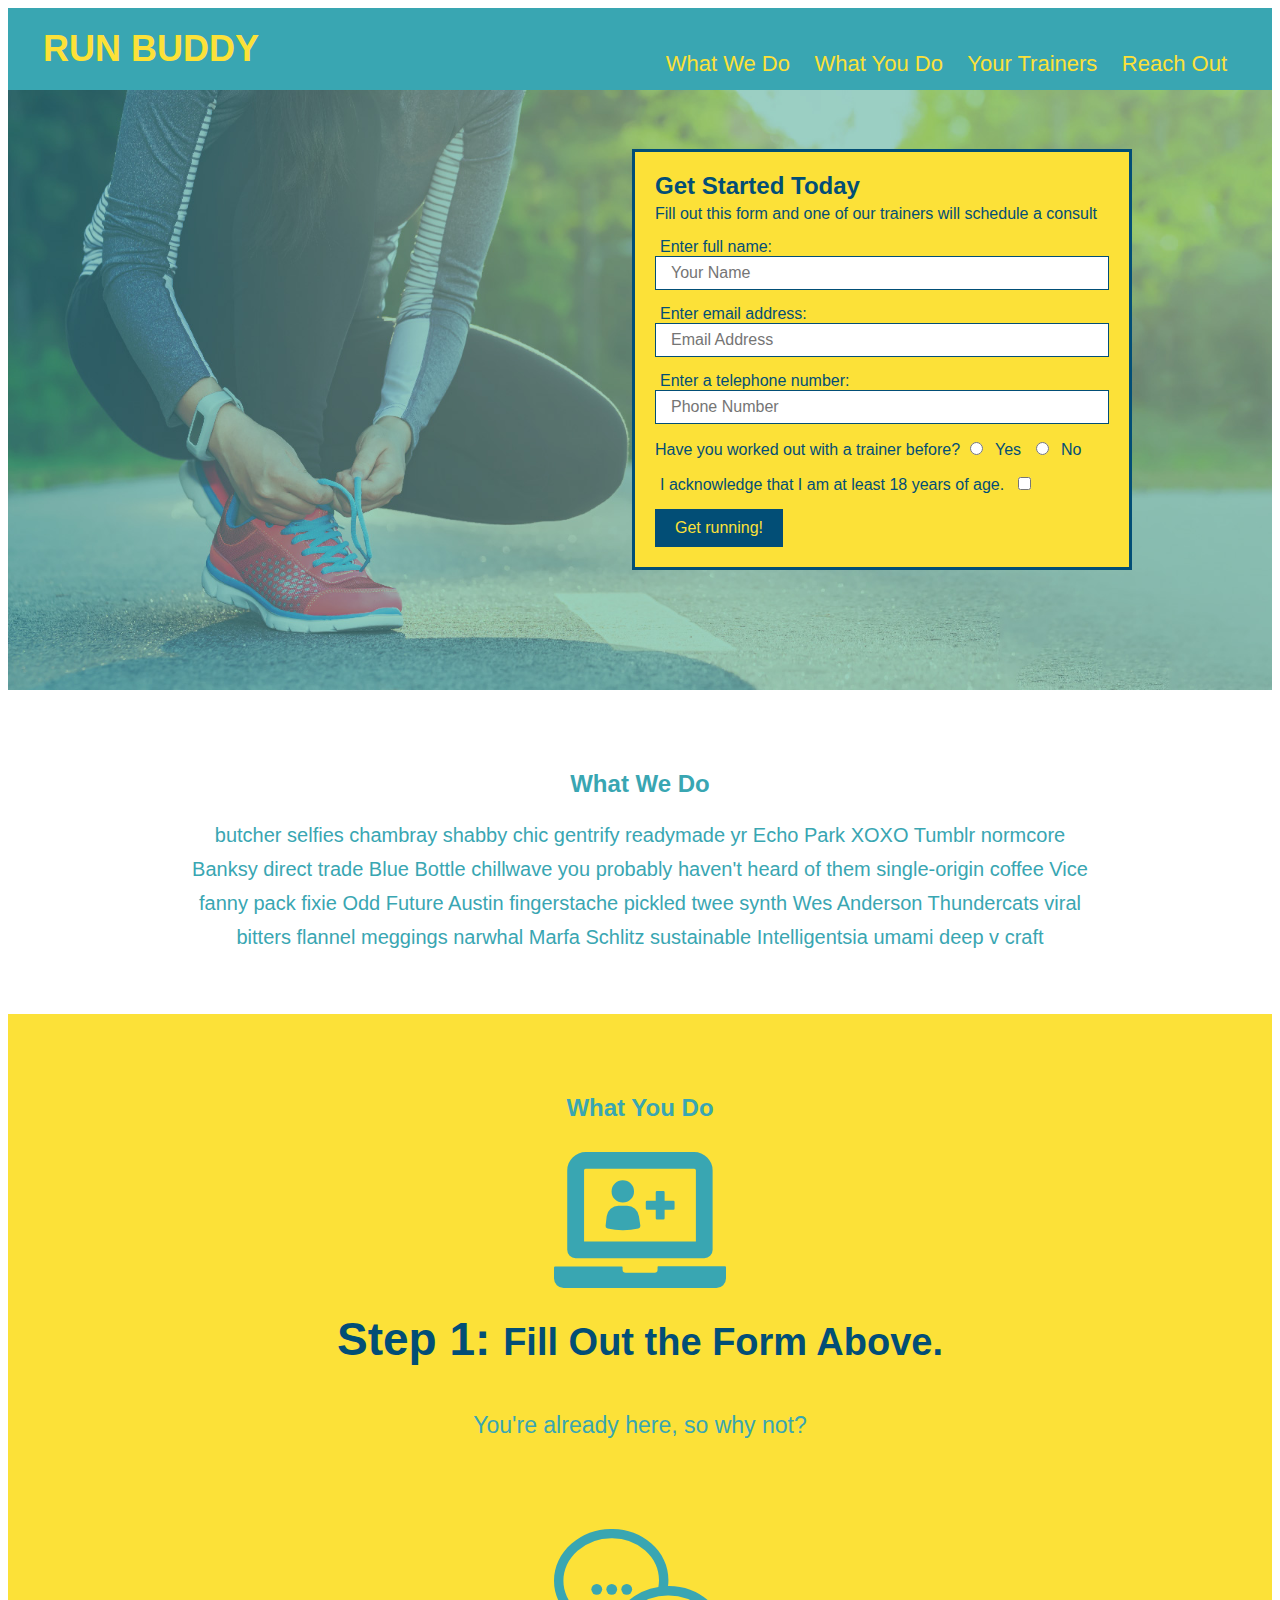
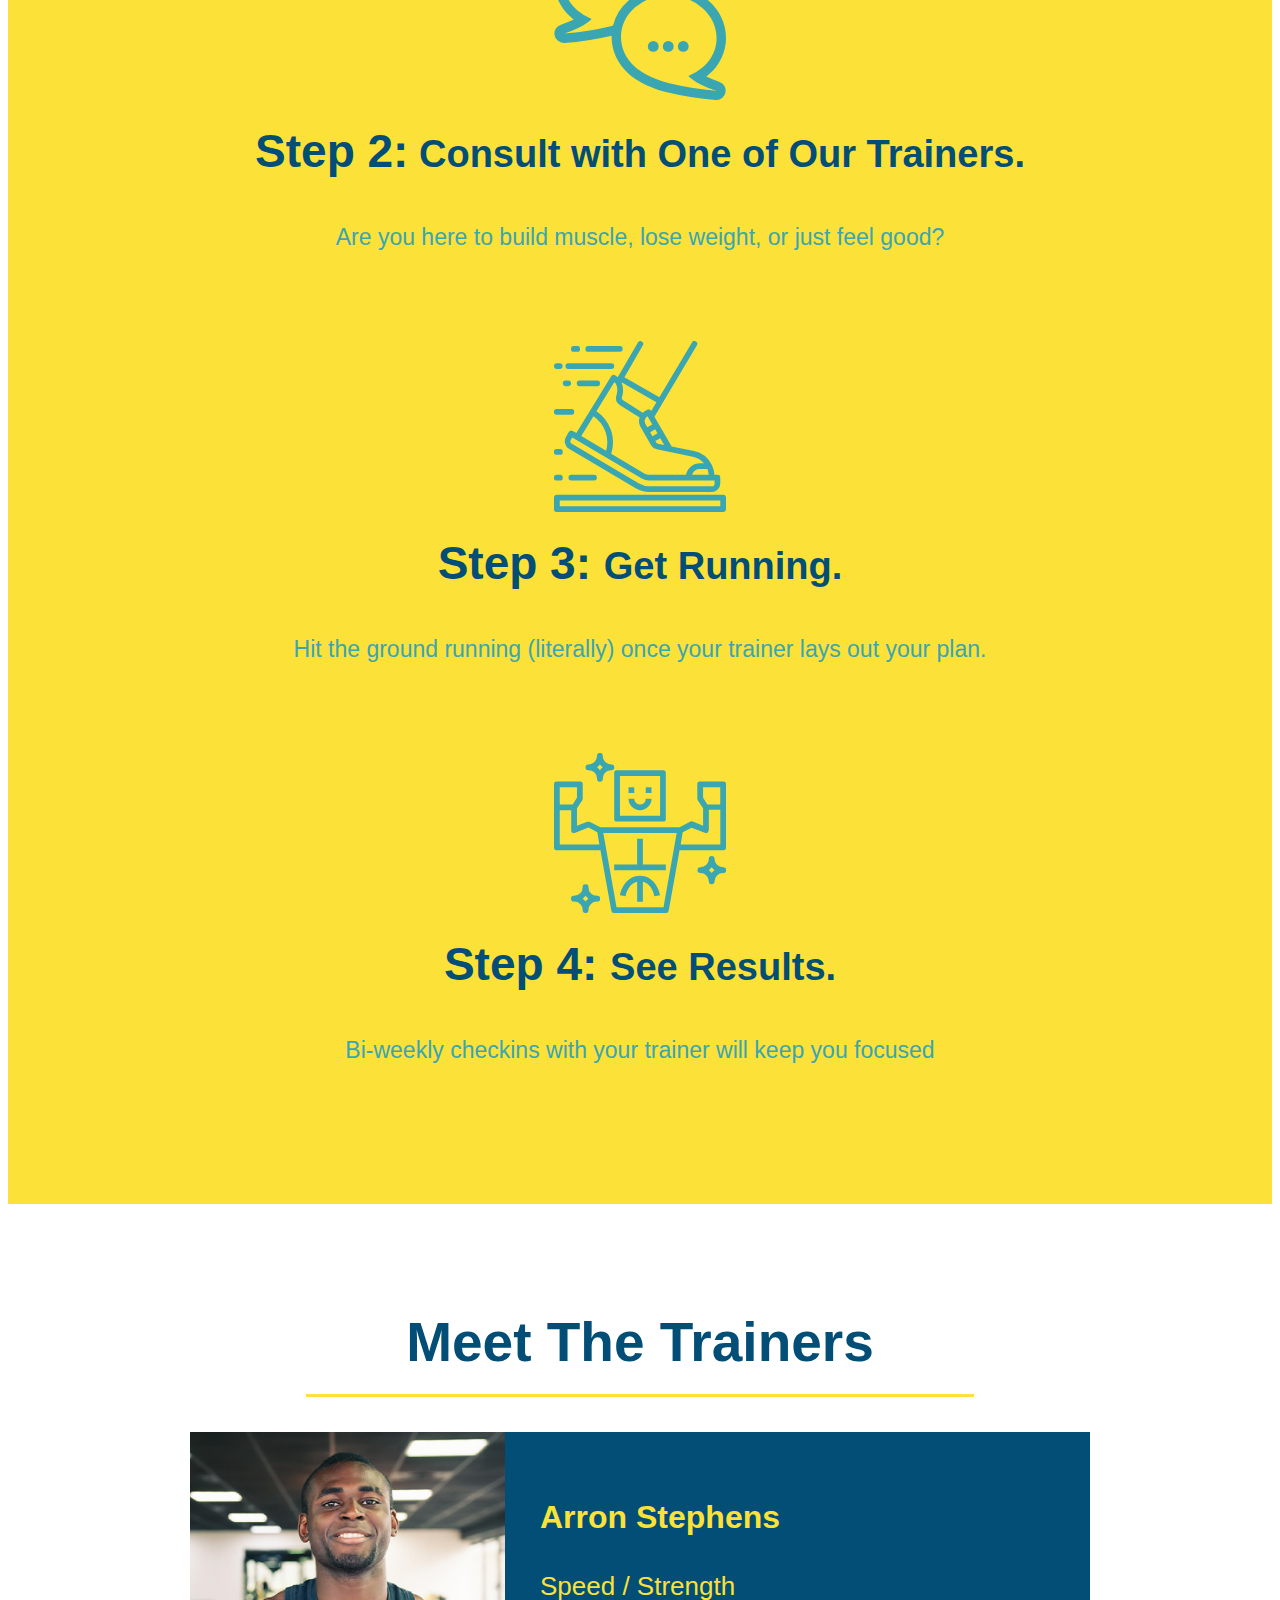
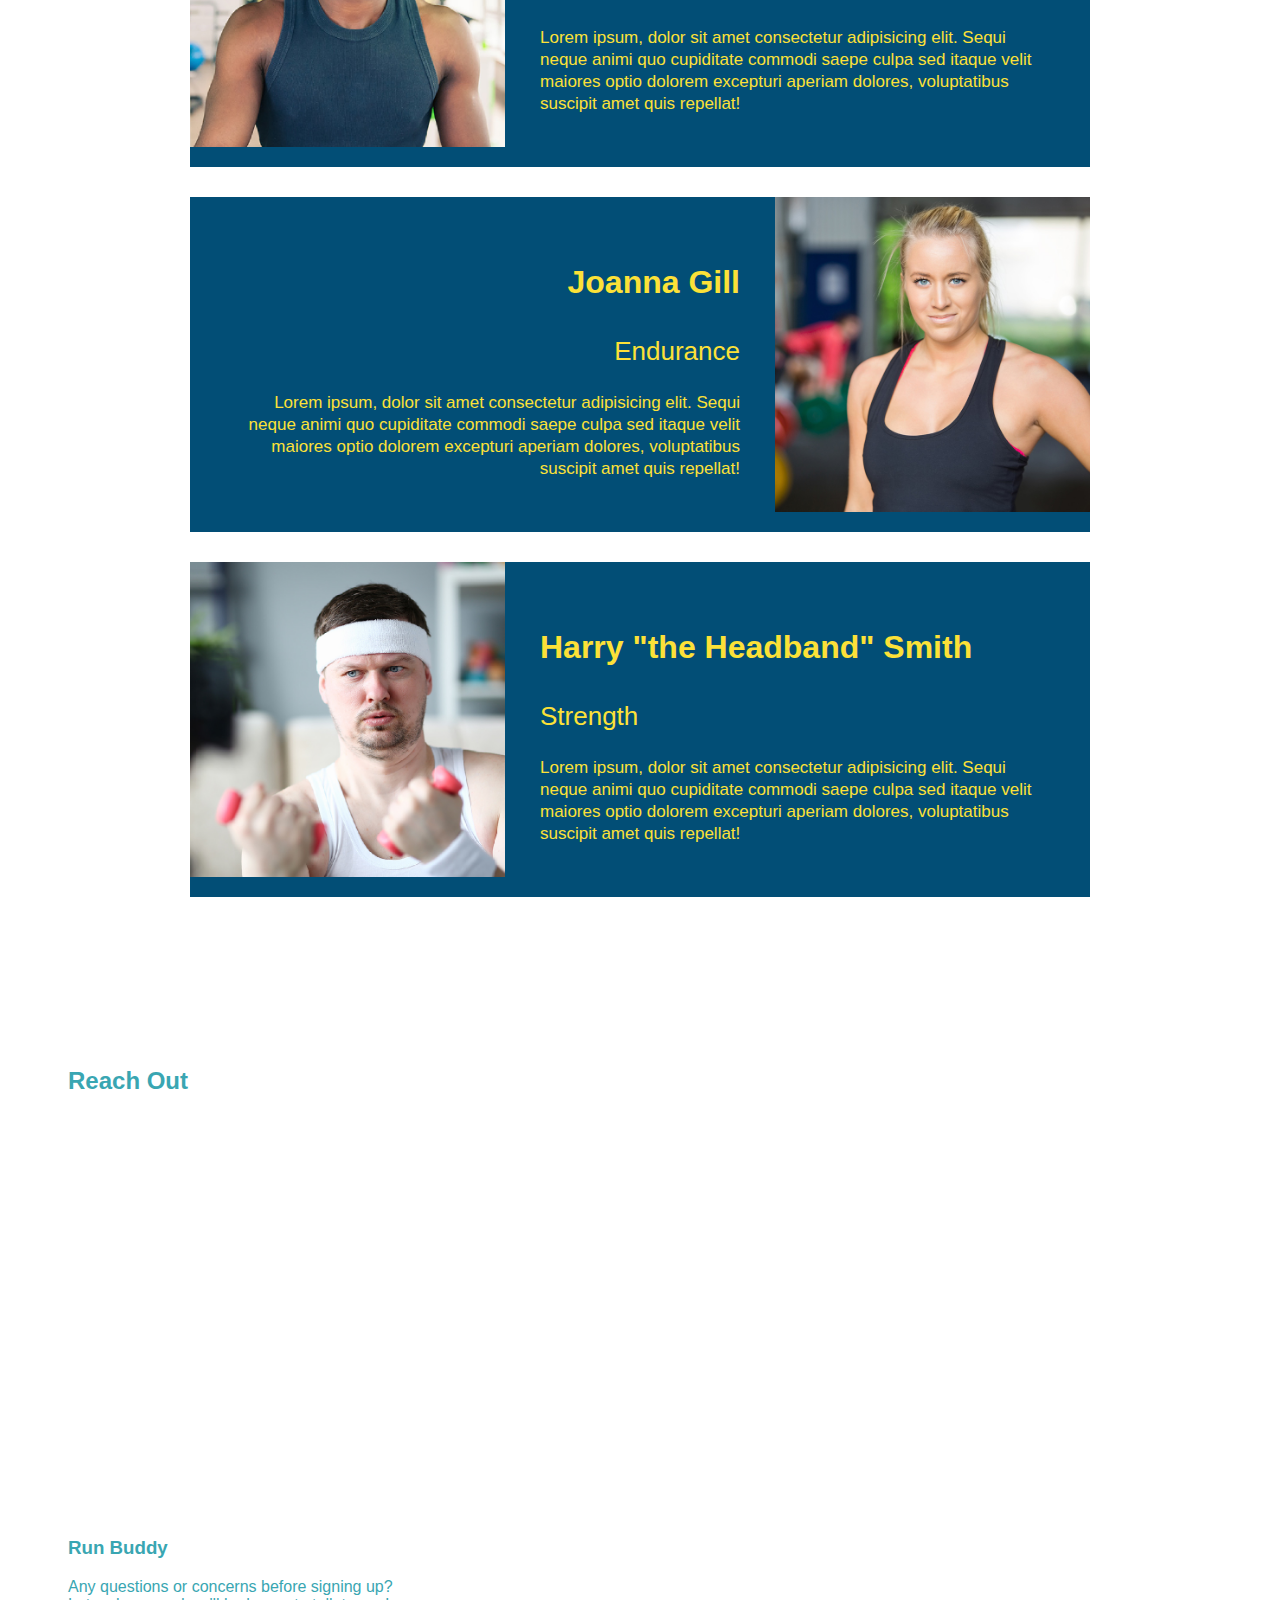
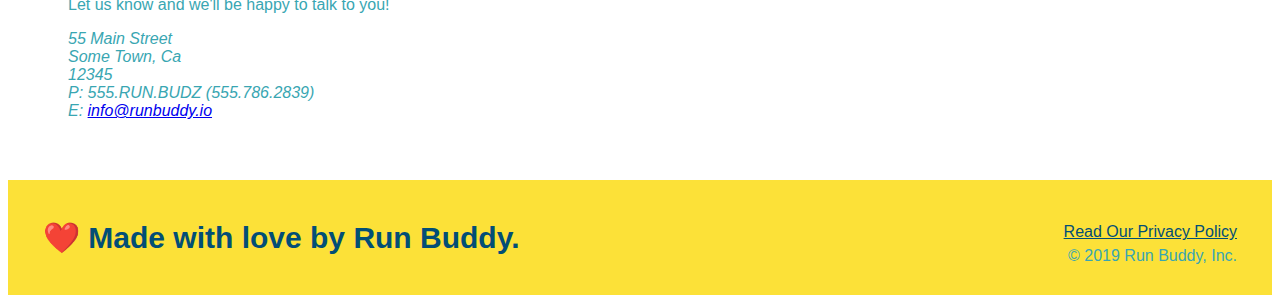
==== index.html @ b8f906c8 "map and contact info" ====
<!DOCTYPE html>
<html lang="en">
    <head>
        <meta charset="UTF-8" />
        <title>Run Buddy</title>
      
        
      <link rel="stylesheet" href="./assets/style.css" />
    </head>
    <body>
<header>
    <h1> 
        <a href="/">RUN BUDDY</a>
    </h1>
    <nav>
        <ul>
          <li>
            <a href="#what-we-do">What We Do</a>
          </li>
          <li>
            <a href="#what-you-do">What You Do</a>
          </li>
          <li>
            <a href="#your-trainers">Your Trainers</a>
          </li>
          <li>
            <a href="#reach-out">Reach Out</a>
          </li>
        </ul>
    </nav>
  </header>

  
        <!-- hero -->
  <section class="hero">
      <div class="hero-form">
          <h3>Get Started Today</h3>
          <p>Fill out this form and one of our trainers will schedule a consult</p>
          <!--Form Ele-->
          <form>
              <label for="name">Enter full name:</label>
              <input type="text" placeholder="Your Name" name= "name" id="name" class="form-input"/>
              <label for="email">Enter email address:</label>
              <input type="email" placeholder="Email Address" name="email" id="email" class="form-input"/>
              <label for="phone">Enter a telephone number:</label>
              <input type="tel" placeholder="Phone Number" name="phone" id="phone" class="form-input"/>
              <p>
                Have you worked out with a trainer before?
                <input type="radio" name="trainer-confirm" id="trainer-yes" />
                <label for="trainer-yes">Yes</label>
                <input type="radio" name="trainer-confirm" id="trainer-no" />
                <label for="trainer-no">No</label>
              </p>
              <p>
                <label for="checkbox" >
                  I acknowledge that I am at least 18 years of age.
                </label>
                <input type="checkbox" name="age-confirm" id="checkbox" />
              </p>
              <button type="submit">
                Get running!
              </button>
          </form>
      </div>
  </section>
  
        <!-- what we do section -->
  <section id="what-we-do" class="intro">
    <h2>What We Do</h2>
    <p>
      butcher selfies chambray shabby chic gentrify readymade yr Echo Park XOXO Tumblr normcore Banksy direct trade Blue Bottle chillwave you probably haven't heard of them single-origin coffee Vice fanny pack fixie Odd Future Austin fingerstache pickled twee synth Wes Anderson Thundercats viral bitters flannel meggings narwhal Marfa Schlitz sustainable Intelligentsia umami deep v craft
    </p>
  </section>
  
        <!-- what you do section -->
  <section id="what-you-do" class="steps">
    <h2>What You Do</h2>
    <div>
      <!-- img element -->
      <img src="./assets/images/step-1.svg" alt="form" />

      <h3>Step 1: <span>Fill Out the Form Above.</span></h3>
      <p>You're already here, so why not?</p>
    </div>
  
    <div>
      <img src="./assets/images/step-2.svg" alt="consult"/>
      <h3>Step 2:<span> Consult with One of Our Trainers.</span></h3>
      <p>Are you here to build muscle, lose weight, or just feel good?</p>
    </div>
  
    <div>
      <img src="./assets/images/step-3.svg" alt="running"/>
      <h3>Step 3: <span>Get Running.</span></h3>
      <p>Hit the ground running (literally) once your trainer lays out your plan.</p>
    </div>
  
    <div>
      <img src="./assets/images/step-4.svg" alt="Muscles"/>
      <h3>Step 4: <span>See Results.</span></h3>
      <p>Bi-weekly checkins with your trainer will keep you focused</p>
    </div>
  </section>
  
        <!-- meet the trainers section -->
  <section id="your-trainers" class="trainers">
    <h2 class="section-title primary-border">
      Meet The Trainers
    </h2>
    <!--trainer 1-->
    <article class="trainer">
      <img src="./assets/images/trainer-1.jpg" alt="Arron Stephens in his workout clothes, ready to pump iron" />
      <div class="trainer-bio text-left">
        <h3>Arron Stephens</h3>
        <h4>Speed / Strength</h4>
        <p>
          Lorem ipsum, dolor sit amet consectetur adipisicing elit. Sequi neque animi quo cupiditate commodi saepe culpa sed
          itaque velit maiores optio dolorem excepturi aperiam dolores, voluptatibus suscipit amet quis repellat!
        </p>
      </div>
    </article>
    <!--trainer 2-->
    <article class="trainer">
      <div class="trainer-bio text-right">
        <h3>Joanna Gill</h3>
        <h4>Endurance</h4>
        <p>
          Lorem ipsum, dolor sit amet consectetur adipisicing elit. Sequi neque animi quo cupiditate commodi saepe culpa sed
          itaque velit maiores optio dolorem excepturi aperiam dolores, voluptatibus suscipit amet quis repellat!
        </p>
      </div>
      <img src="./assets/images/trainer-2.jpg" alt="Joanna Gill cooling off after a workout" />
    </article>
    <!--trainer 3-->

    <article class="trainer">
      <img src="./assets/images/trainer-3.jpg" alt="Harry Smith wearing a headband and lifting comically small pink weights" />
      <div class="trainer-bio text-left">
        <h3>Harry "the Headband" Smith</h3>
        <h4>Strength</h4>
        <p>
          Lorem ipsum, dolor sit amet consectetur adipisicing elit. Sequi neque animi quo cupiditate commodi saepe culpa sed
          itaque velit maiores optio dolorem excepturi aperiam dolores, voluptatibus suscipit amet quis repellat!
        </p>
      </div>
    </article>
  </section>
  
        <!-- reach out section -->
  <section>
    <h2 >Reach Out</h2>
    <div class="contact-info">
      <iframe src="https://www.google.com/maps/embed?pb=!1m18!1m12!1m3!1d2767.0466568871047!2d-122.9494895841655!3d46.09004739948466!2m3!1f0!2f0!3f0!3m2!1i1024!2i768!4f13.1!3m3!1m2!1s0x54946bdba9df03b9%3A0x6bb9f48d27ad68d5!2s30111%20Maple%20Dr%2C%20Rainier%2C%20OR%2097048!5e0!3m2!1sen!2sus!4v1643127453511!5m2!1sen!2sus" width="400" height="400" style="border:0;" allowfullscreen="0" loading="lazy"></iframe>

    </div>
  
  <div>
    <h3>Run Buddy</h3>
    <p>
      Any questions or concerns before signing up?
      <br />
      Let us know and we'll be happy to talk to you!
    </p>
    <address>
      55 Main Street <br/>
      Some Town, Ca <br/>
      12345<br />
      P: 555.RUN.BUDZ (555.786.2839)<br/>
      E: <a href="mailto:info@runbuddy.io">info@runbuddy.io</a>
    </address>
  </div>
  </section>
  
        <!-- footer -->
  <footer>
    <h2>❤️ Made with love by Run Buddy.</h2>
    <div>
        <a href="#">Read Our Privacy Policy</a><br />
        &copy; 2019 Run Buddy, Inc.
      </div>
  </footer>
    </body>
</html>
---- assets/style.css ----
* {
    margin: o;
    padding: 0;
    box-sizing: border-box;
}
body {
    font-family: Helvetica, Arial, sans-serif;
    /* color def*/
    color: #39a6b2
  }
  /*headder style*/
  header {
      padding: 20px 35px;
      background-color: #39a6b2;
  }
  header h1 {
      font-weight: bold;
      font-size: 36px;
      color: #fce138;
      margin: 0;
      display: inline;
  }
  header a {
      text-decoration: none;
      color: #fce138;
  }
  header nav{
      float: right;
      margin: 7px 0;
  }
  header nav ul li {
      display: inline;
  }
  header nav ul li a {
      margin: 0 10px;
      font-weight: lighter;
      font-size: 22px;
  }
  /*footer style*/
  footer {
      background: #fce138;
      width: 100%;
      padding: 40px 35px;
  }
  footer h2 {
      display: inline;
      color: #024e76;
      font-size: 30px;
      margin: 0;
  }
  footer div {
   float: right;
   line-height: 1.5;
   text-align: right;
  }
  footer a {
      color: #024e76;
  }
    /*section style*/
  section {
      padding: 60px;
      
  }
  .section-title {
    font-size: 55px;
    color: #024e76;
    margin-bottom: 35px;
    padding: 0 100px 20px 100px;
    display: inline-block;
    border-bottom: 3px solid;
  }
  
  .primary-border {
    border-color: #fce138;
  }
  
  .secondary-border {
    border-color: #39a6b2;
  }
    /*style hero*/
  .hero {
      background-image: url("./images/hero-bg.jpg");
      height: 600px;
      background-size: cover;
      background-position: center left;
      position: relative;
  }
  .hero-form {

    background-color: #fce138;
    padding: 20px;
    width: 500px;
    color: #024e76;
    border: solid 3px #024e76;
    position: absolute;
    bottom: 120px;
    right: 140px;
  }  
  .hero-form h3 {
   font-size: 24px;
   margin: 0;
  }
  .hero-form p {
      margin: 5px 0 15px 0;
  }
  .form-input {
      border: 1px solid #024e76;
      display: block;
      padding: 7px 15px;
      font-size: 16px;
      color: #024e76;
      width: 100%;
      margin-bottom: 15px;
  }
  .hero-form label {
      margin: 0 5px;
  }
  .hero-form button {
      color: #fce138;
      background-color: #024e76;
      border: none;
      padding: 10px 20px;
      font-size: 16px;
  }
        /* intro style */
    .intro {
        text-align: center;
    }
    
    .intro p {
        line-height: 1.7;
        color: #39a6b2;
        width: 80%;
        font-size: 20px;
        margin: 0 auto;
    }
        /* style What you do */
    .steps {
        text-align: center;
        background: #fce138;
    }
    .steps div {
        margin-bottom: 80px;
      }
      
      .steps img {
        width: 15%;
        margin: 10px 0;
      }
      
      .steps h3 {
        color: #024e76;
        font-size: 46px;
        margin-top: 10px;
      }
      
      .steps p {
        color: #39a6b2;
        font-size: 23px;
      }
      .steps span {
        font-size: 38px;
      }
      /* style trainer profiles */
      .trainers {
          text-align: center;
          }
          .trainer{
          width: 900px;
          margin: 0 auto 30px auto;
          background: #024e76;
          color: #fce138;
          overflow: auto;
      }
      .trainer img {
          width: 35%;
          float: left;
      }
      .trainer-bio {
          padding: 35px;
          float: left;
          width: 65%;
      }
      .trainer-bio h3 {
          font-size: 32px;
          margin-bottom: 8px;
      }
      .trainer-bio h4 {
          font-family: Arial, Helvetica, sans-serif;
          font-weight: normal;
          font-size: 26px;
          margin-bottom: 25px;
      }
      .trainer-bio p {
          font-size: 17px;
          line-height: 1.3;
      }
      /*text align*/
      .text-left {
          text-align: left;

      }
      .text-right {
          text-align: right;
      }
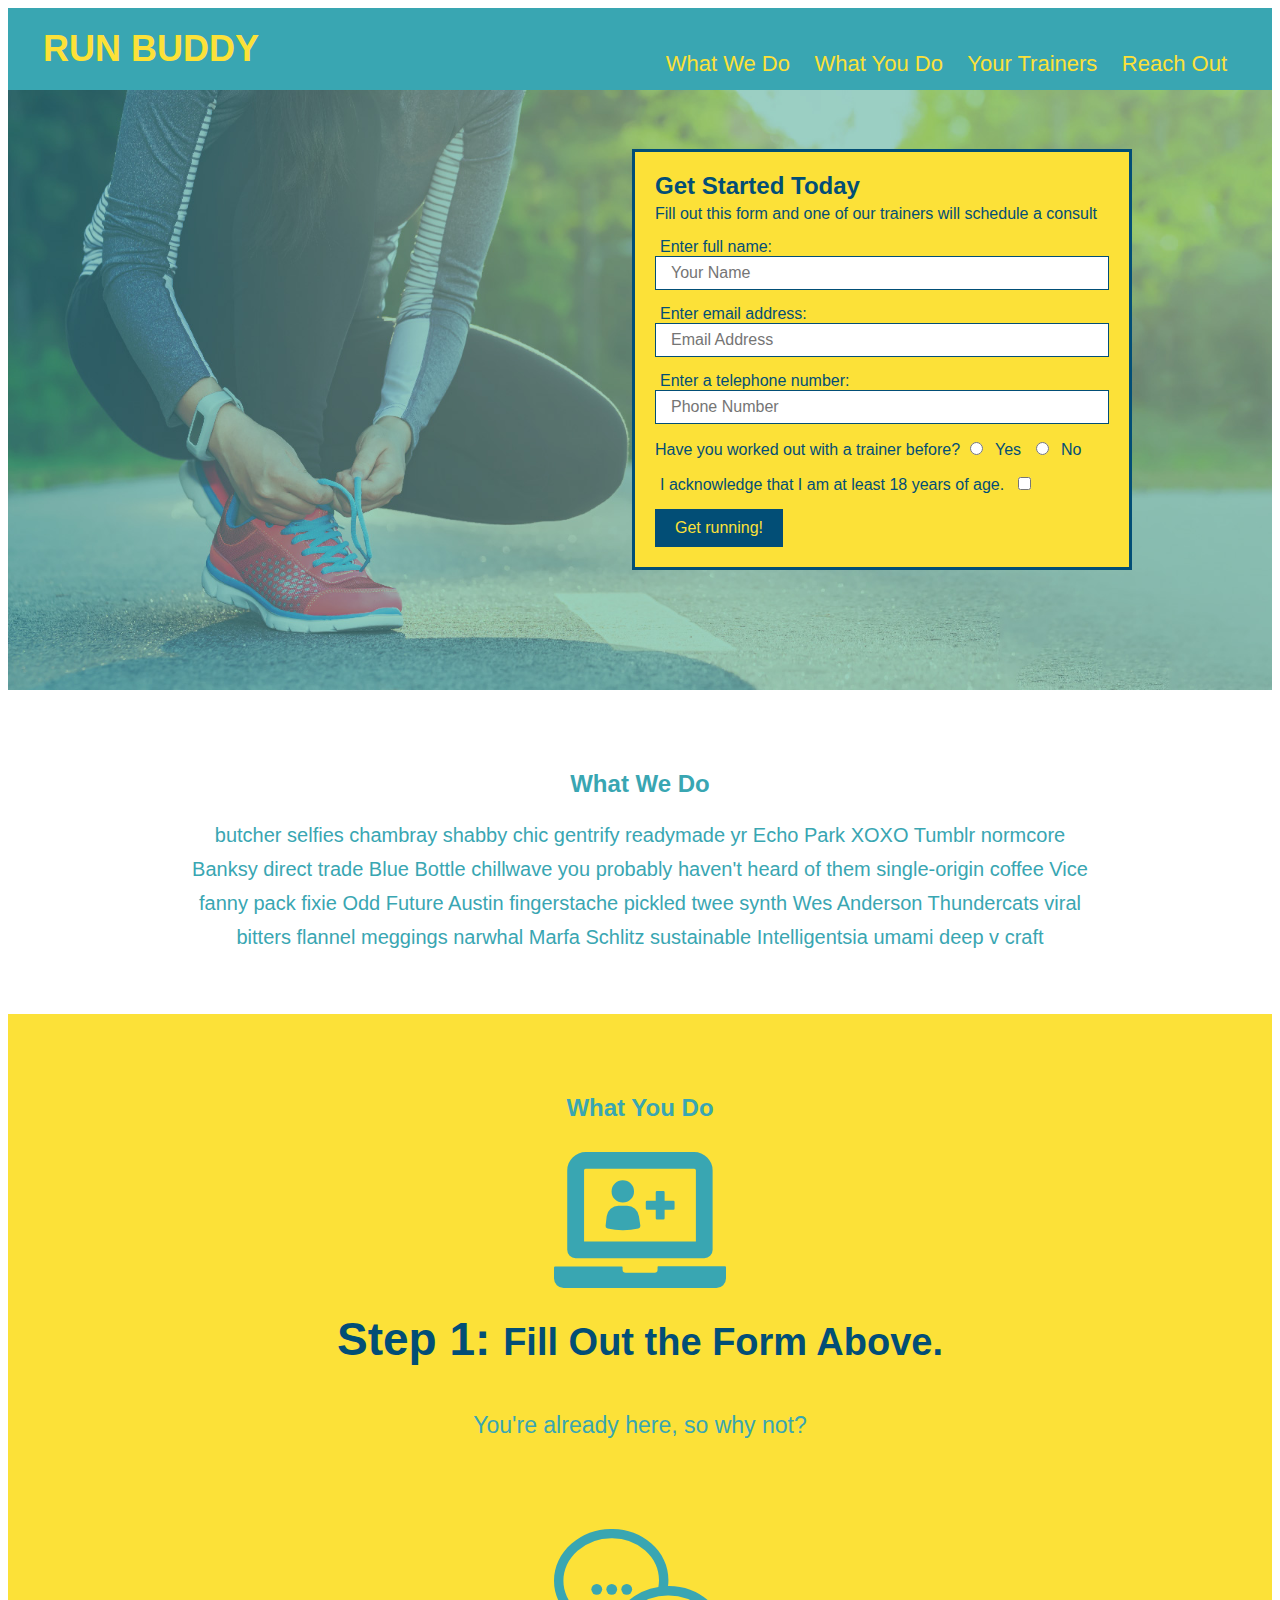
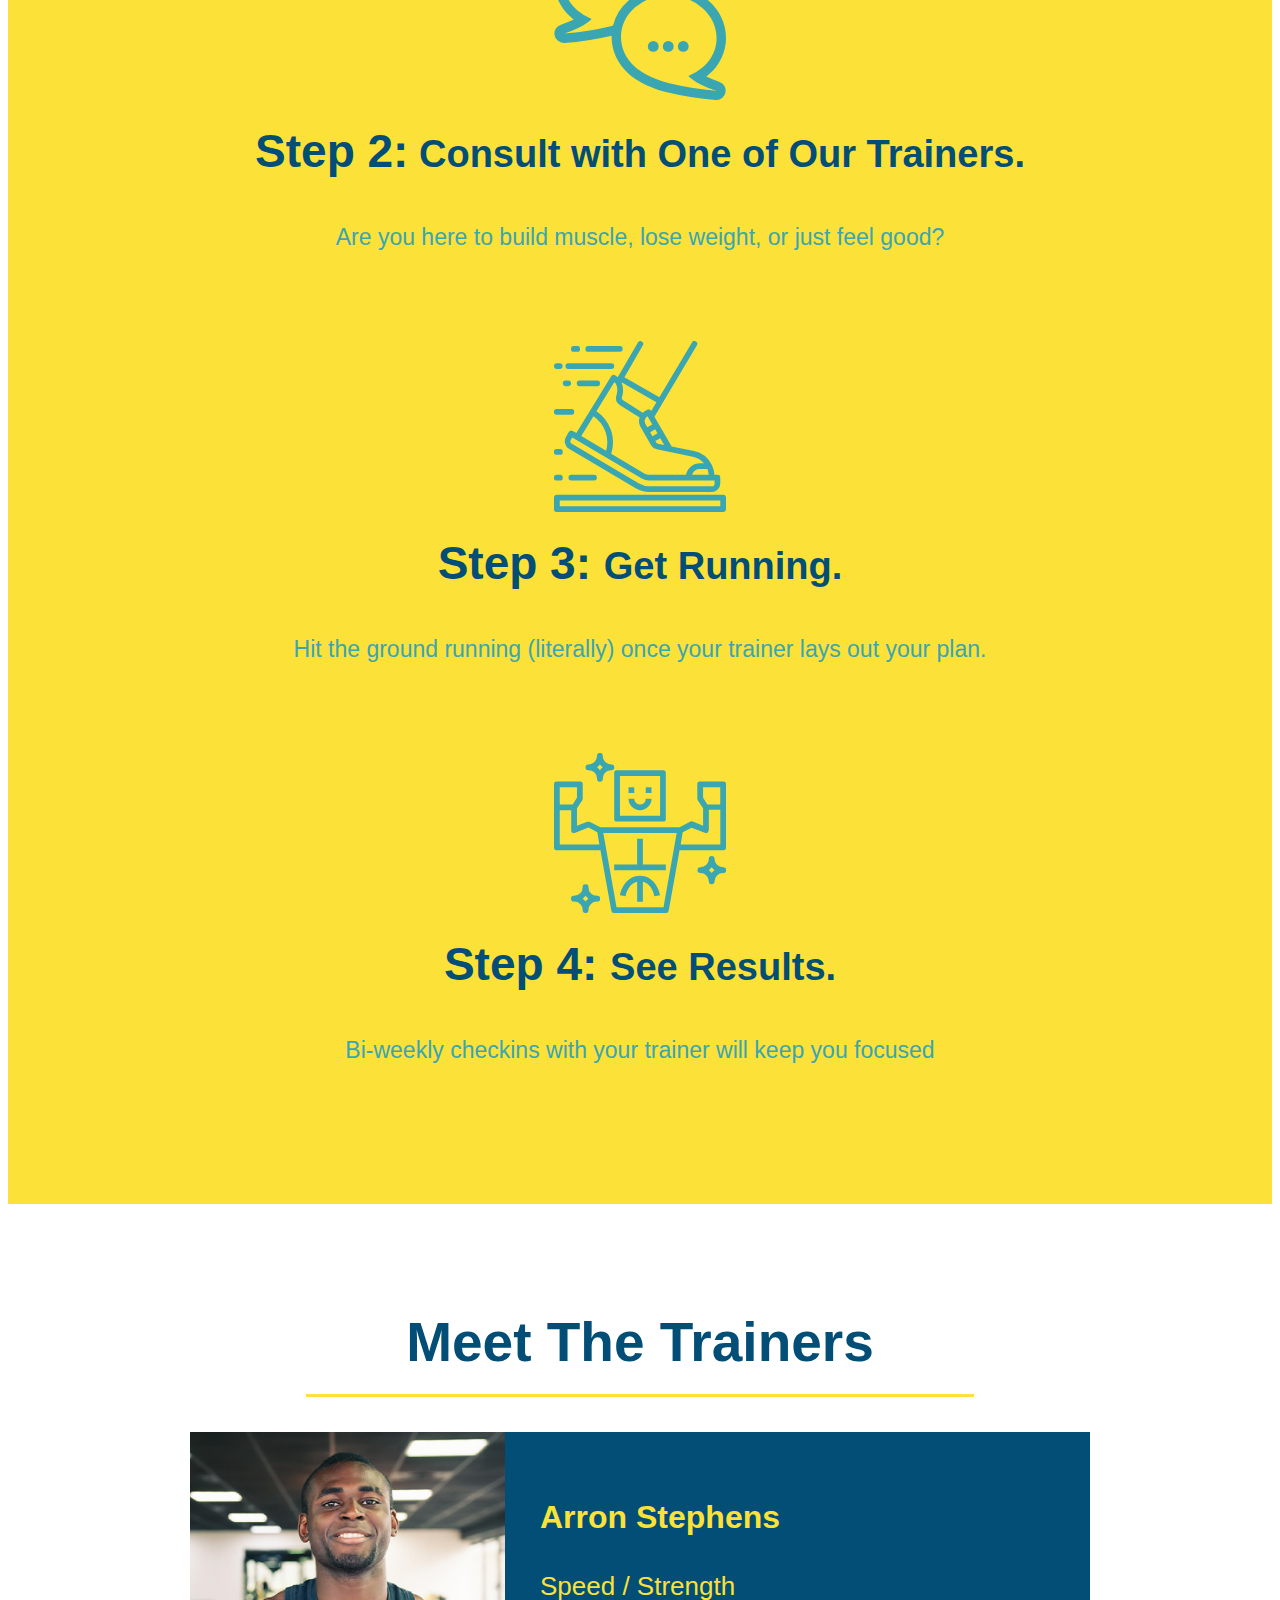
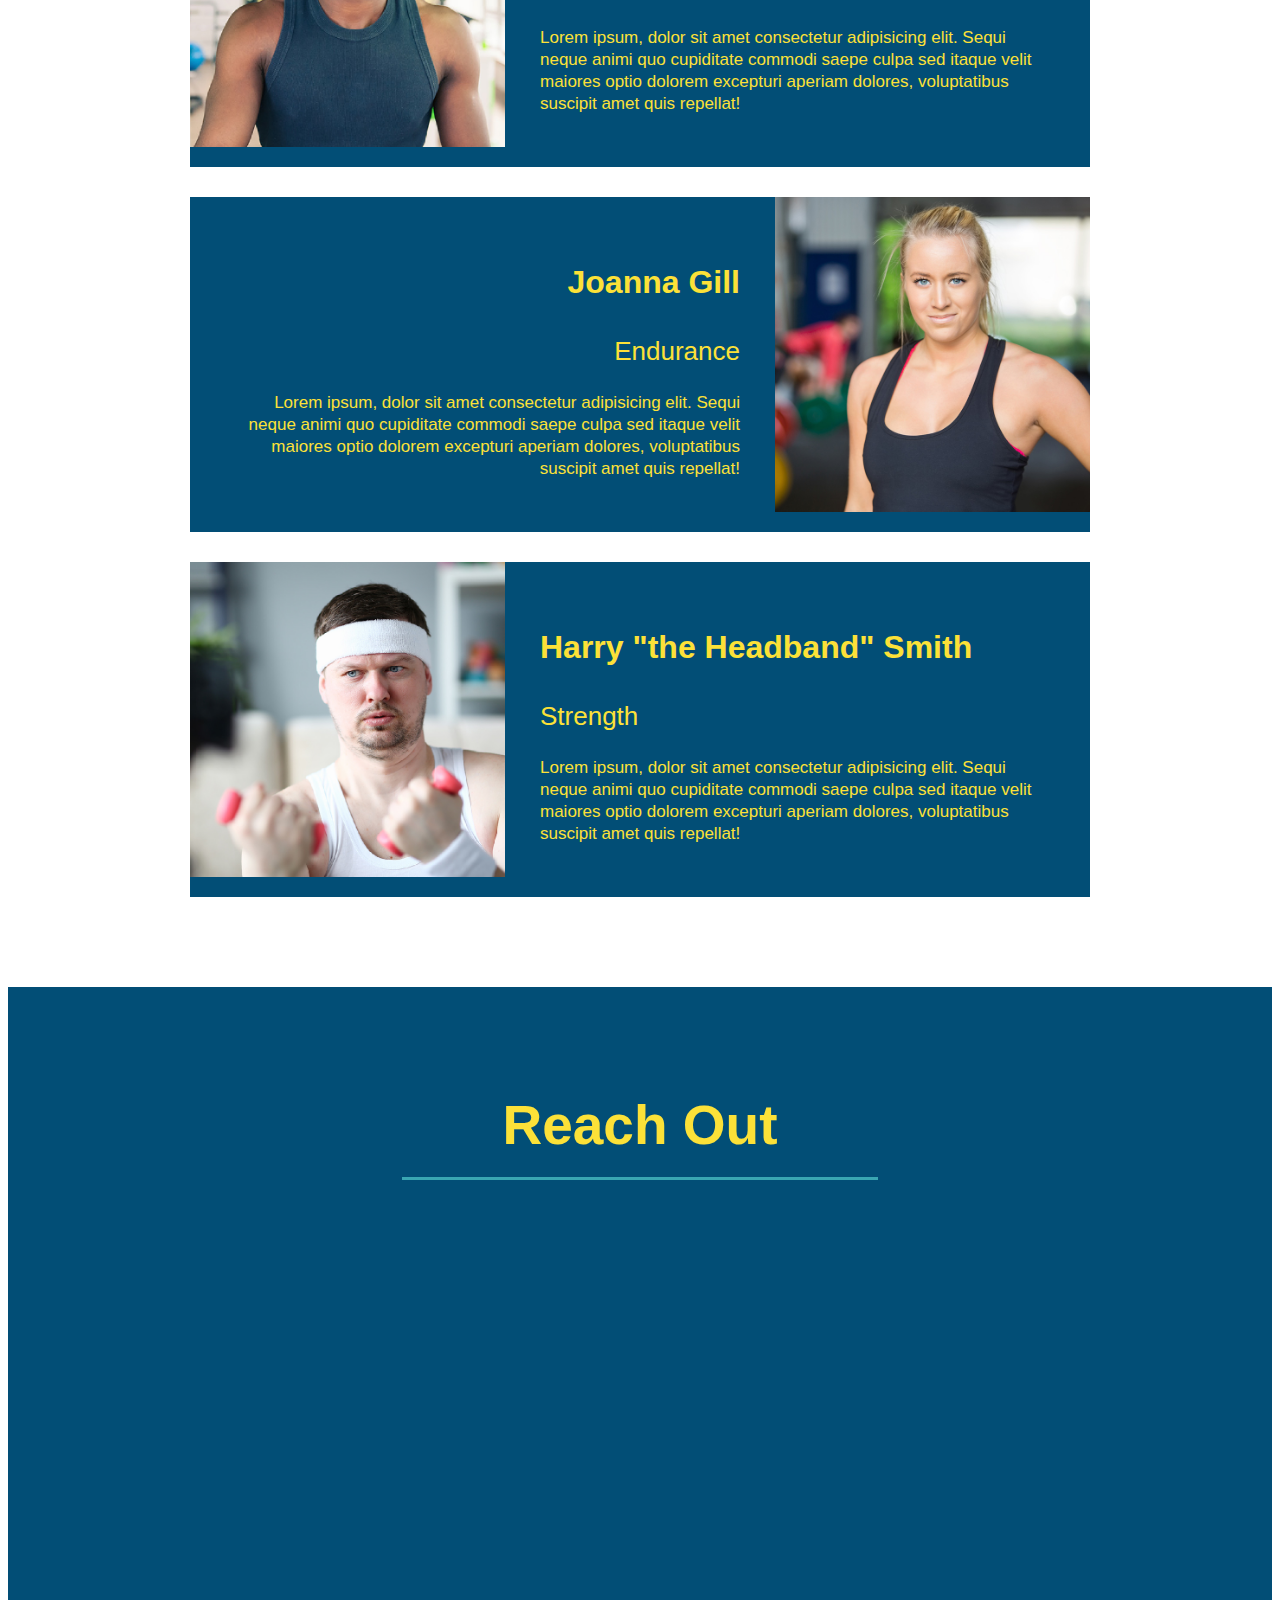
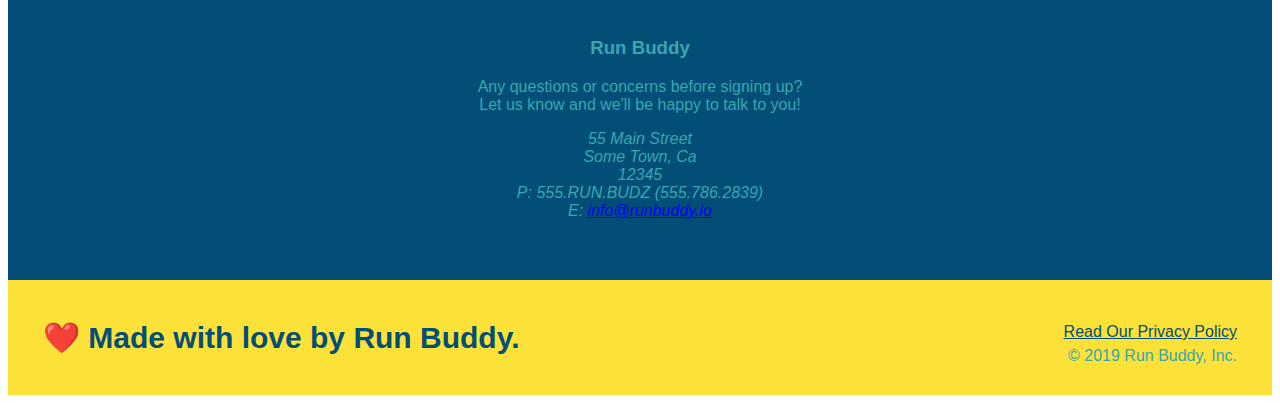
==== commit abad450c: "map and contact info style" ====
--- a/index.html
+++ b/index.html
@@ -147,10 +147,10 @@
   </section>
   
         <!-- reach out section -->
-  <section>
-    <h2 >Reach Out</h2>
+  <section id="reach-out" class="map">
+    <h2 class="section-title secondary-border">Reach Out</h2>
     <div class="contact-info">
-      <iframe src="https://www.google.com/maps/embed?pb=!1m18!1m12!1m3!1d2767.0466568871047!2d-122.9494895841655!3d46.09004739948466!2m3!1f0!2f0!3f0!3m2!1i1024!2i768!4f13.1!3m3!1m2!1s0x54946bdba9df03b9%3A0x6bb9f48d27ad68d5!2s30111%20Maple%20Dr%2C%20Rainier%2C%20OR%2097048!5e0!3m2!1sen!2sus!4v1643127453511!5m2!1sen!2sus" width="400" height="400" style="border:0;" allowfullscreen="0" loading="lazy"></iframe>
+      <iframe src="https://www.google.com/maps/embed?pb=!1m18!1m12!1m3!1d2767.0466568871047!2d-122.9494895841655!3d46.09004739948466!2m3!1f0!2f0!3f0!3m2!1i1024!2i768!4f13.1!3m3!1m2!1s0x54946bdba9df03b9%3A0x6bb9f48d27ad68d5!2s30111%20Maple%20Dr%2C%20Rainier%2C%20OR%2097048!5e0!3m2!1sen!2sus!4v1643127453511!5m2!1sen!2sus" width="" height="" style="border:0;" allowfullscreen="0" loading="lazy"></iframe>
 
     </div>
   
--- a/assets/style.css
+++ b/assets/style.css
@@ -202,4 +202,15 @@
       }
       .text-right {
           text-align: right;
-      }+      }
+      .map {
+          background-color: #024e76;
+          text-align: center;
+      }
+      .map h2 {
+          color: #fce138;
+          }
+          .contact-info iframe {
+              width: 400px;
+              height: 400px;
+          }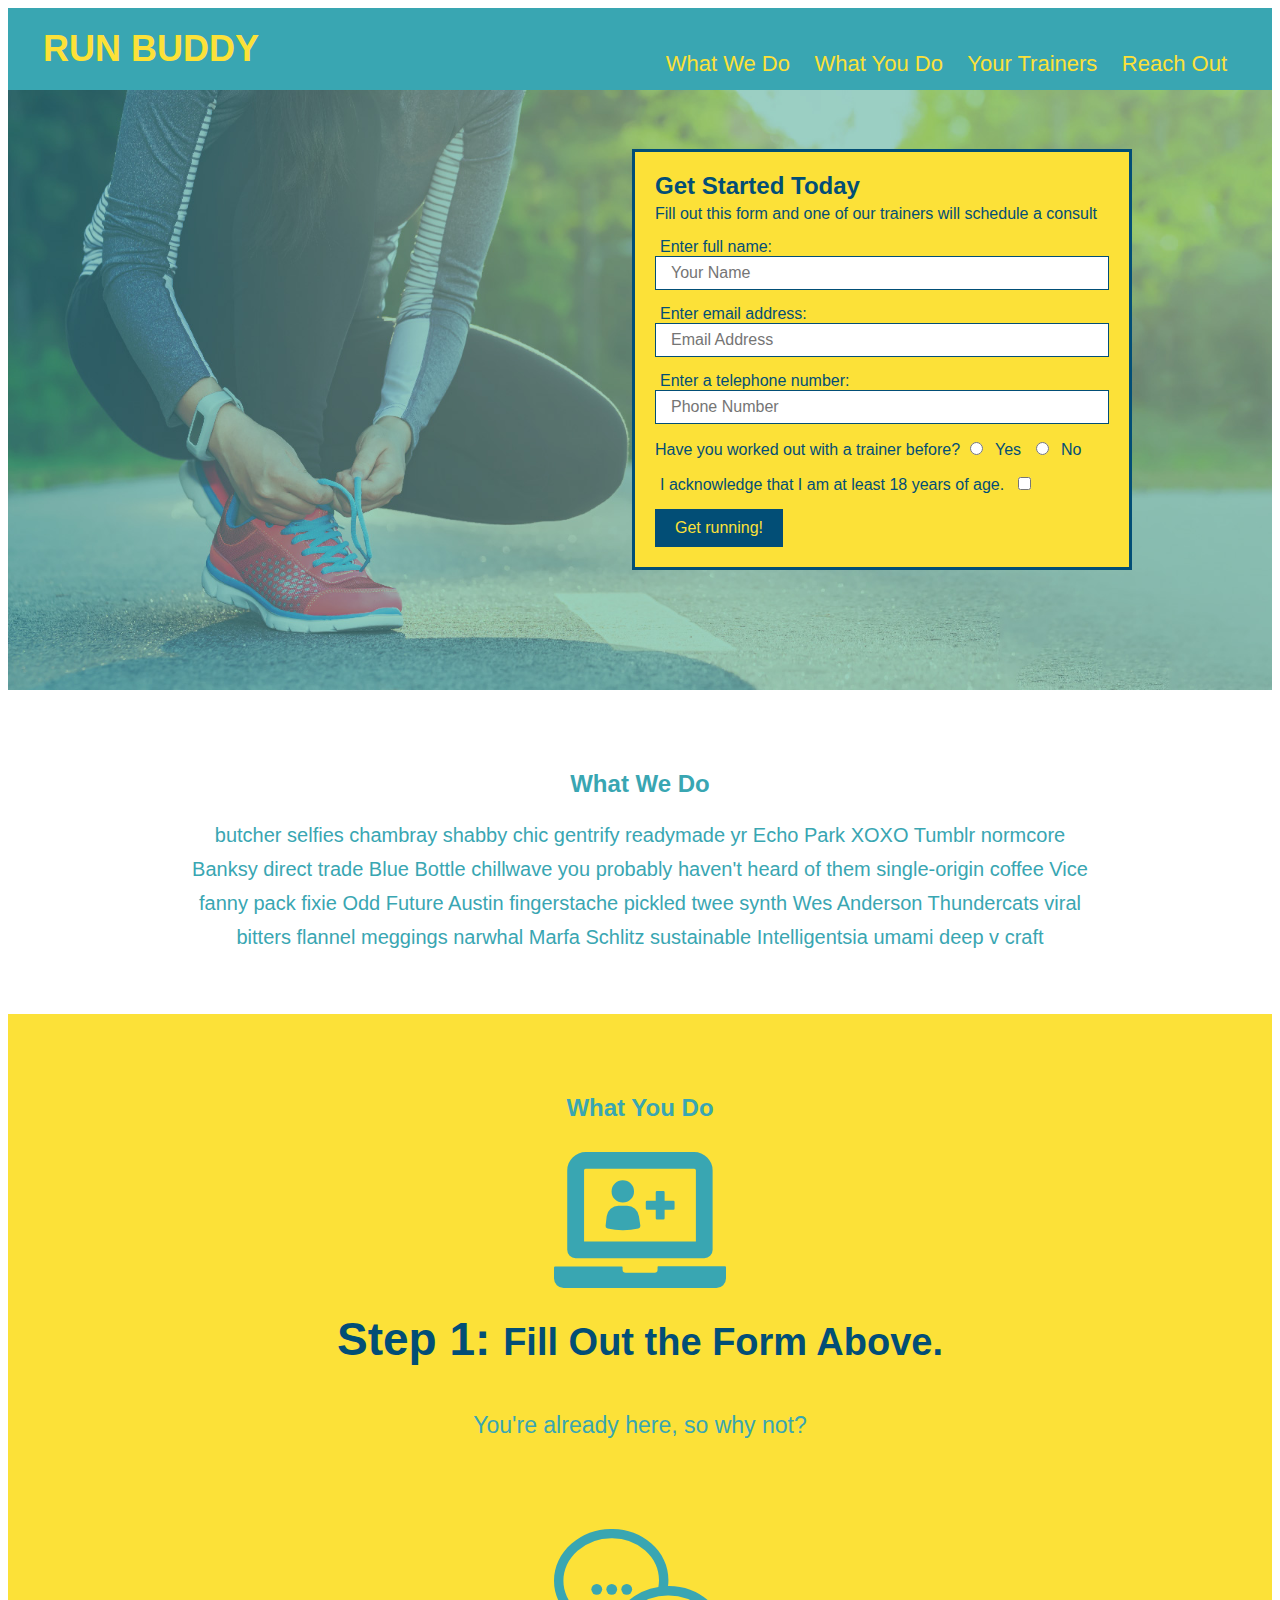
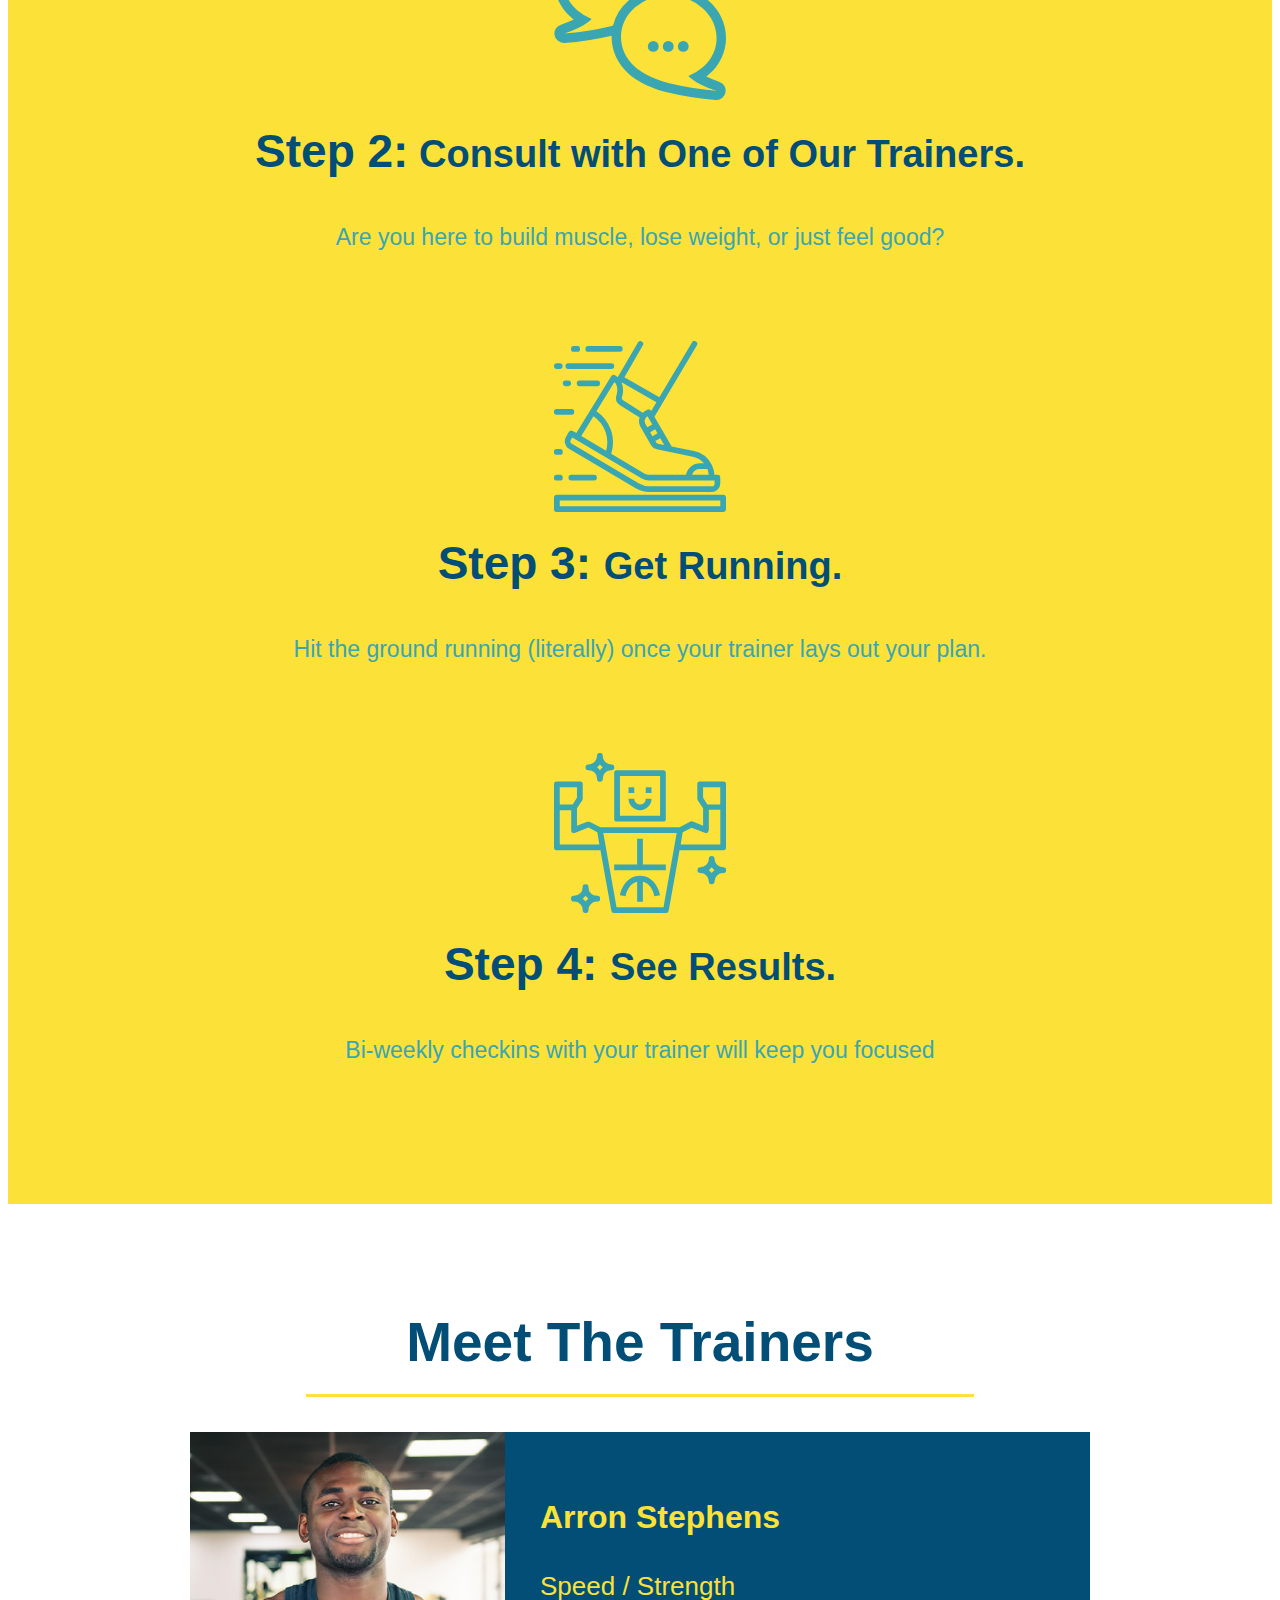
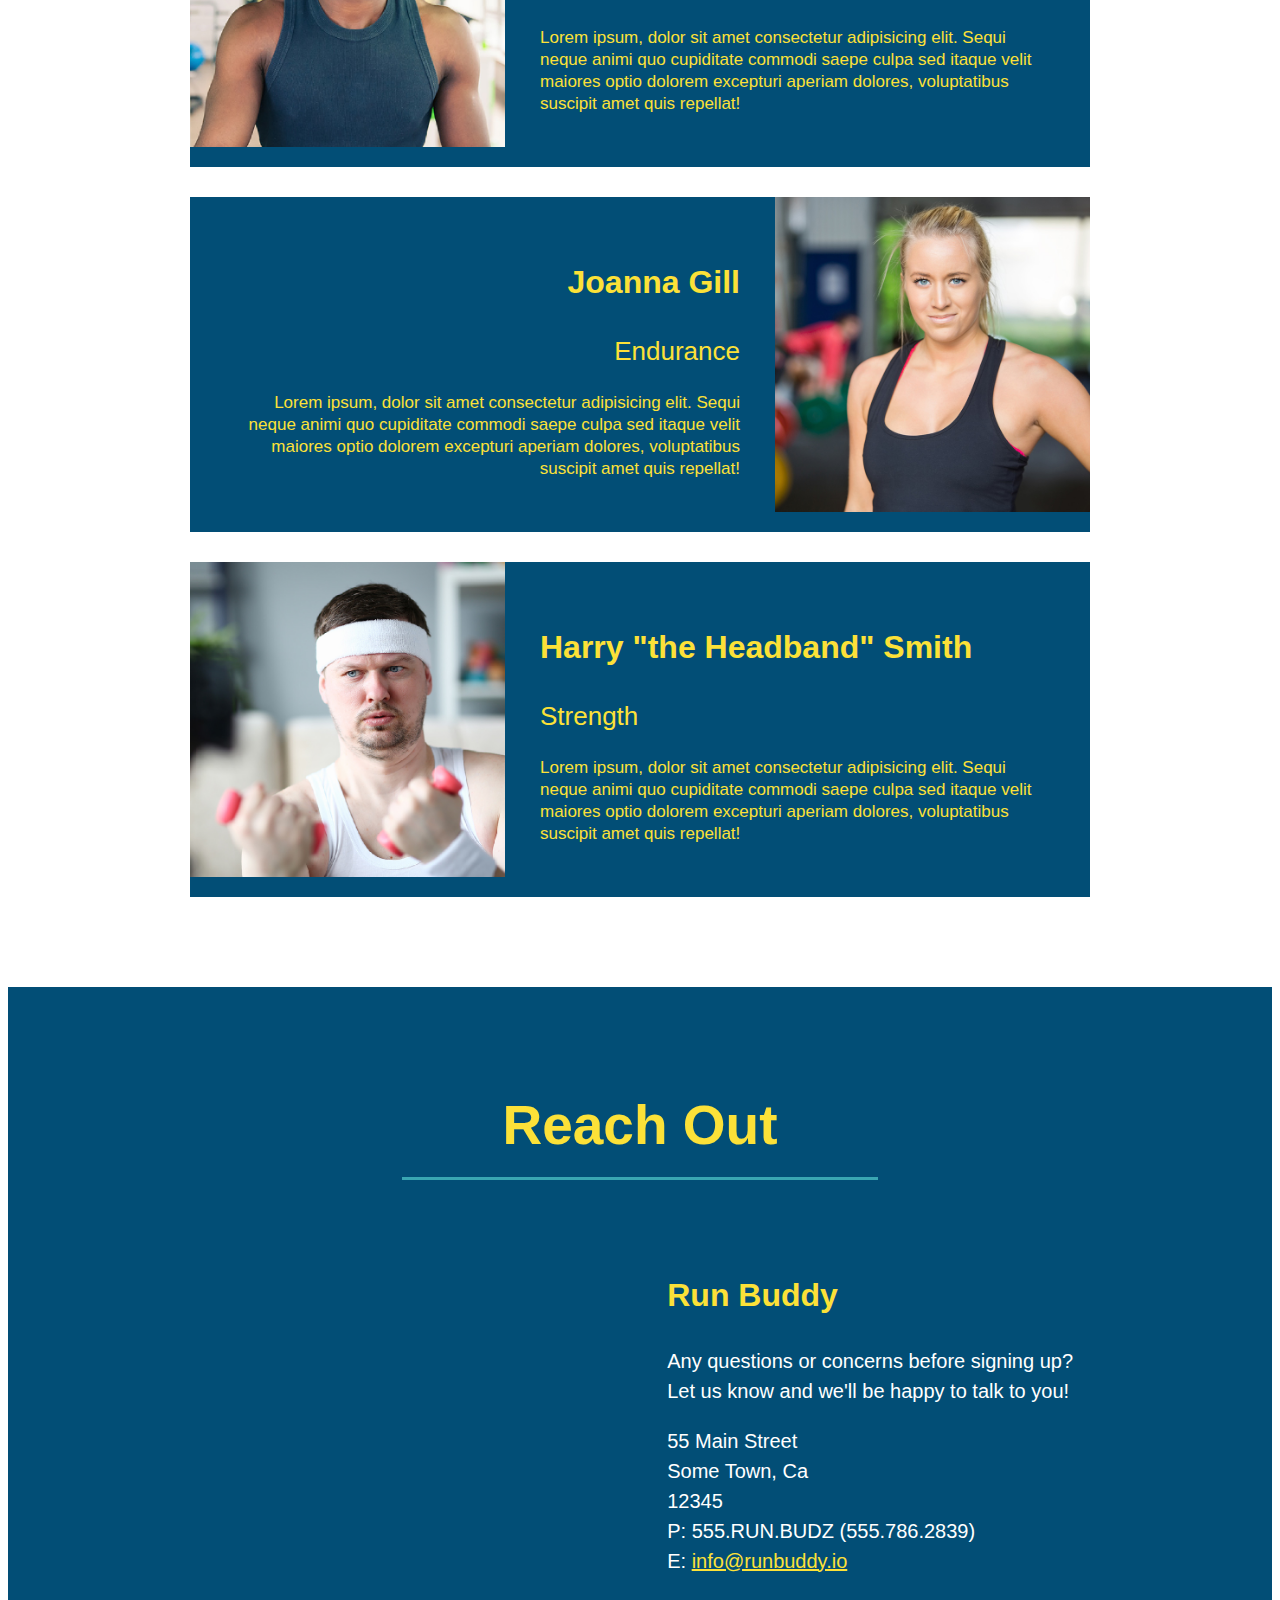
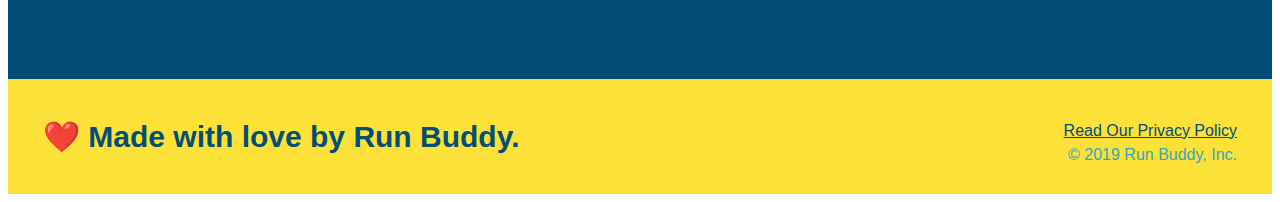
==== commit e4ff4f48: "map and contact info style real2" ====
--- a/index.html
+++ b/index.html
@@ -147,12 +147,12 @@
   </section>
   
         <!-- reach out section -->
-  <section id="reach-out" class="map">
+  <section id="reach-out" class="contact">
     <h2 class="section-title secondary-border">Reach Out</h2>
     <div class="contact-info">
       <iframe src="https://www.google.com/maps/embed?pb=!1m18!1m12!1m3!1d2767.0466568871047!2d-122.9494895841655!3d46.09004739948466!2m3!1f0!2f0!3f0!3m2!1i1024!2i768!4f13.1!3m3!1m2!1s0x54946bdba9df03b9%3A0x6bb9f48d27ad68d5!2s30111%20Maple%20Dr%2C%20Rainier%2C%20OR%2097048!5e0!3m2!1sen!2sus!4v1643127453511!5m2!1sen!2sus" width="" height="" style="border:0;" allowfullscreen="0" loading="lazy"></iframe>
-
-    </div>
+  
+    
   
   <div>
     <h3>Run Buddy</h3>
--- a/assets/style.css
+++ b/assets/style.css
@@ -203,14 +203,37 @@
       .text-right {
           text-align: right;
       }
-      .map {
+      .contact {
           background-color: #024e76;
           text-align: center;
       }
-      .map h2 {
+      .contact h2 {
           color: #fce138;
           }
           .contact-info iframe {
               width: 400px;
               height: 400px;
+          }
+          .contact-info div {
+              width: 410px;
+              display: inline-block;
+              vertical-align: top;
+              text-align: left;
+              margin: 30px 0 0 60px;
+              color: white;
+          }
+          .contact-info h3 {
+            color: #fce138;
+            font-size: 32px;
+          }
+          
+          .contact-info p, .contact-info address {
+            margin: 20px 0;
+            line-height: 1.5;
+            font-size: 20px;
+            font-style: normal;
+          }
+          
+          .contact-info a {
+            color: #fce138;
           }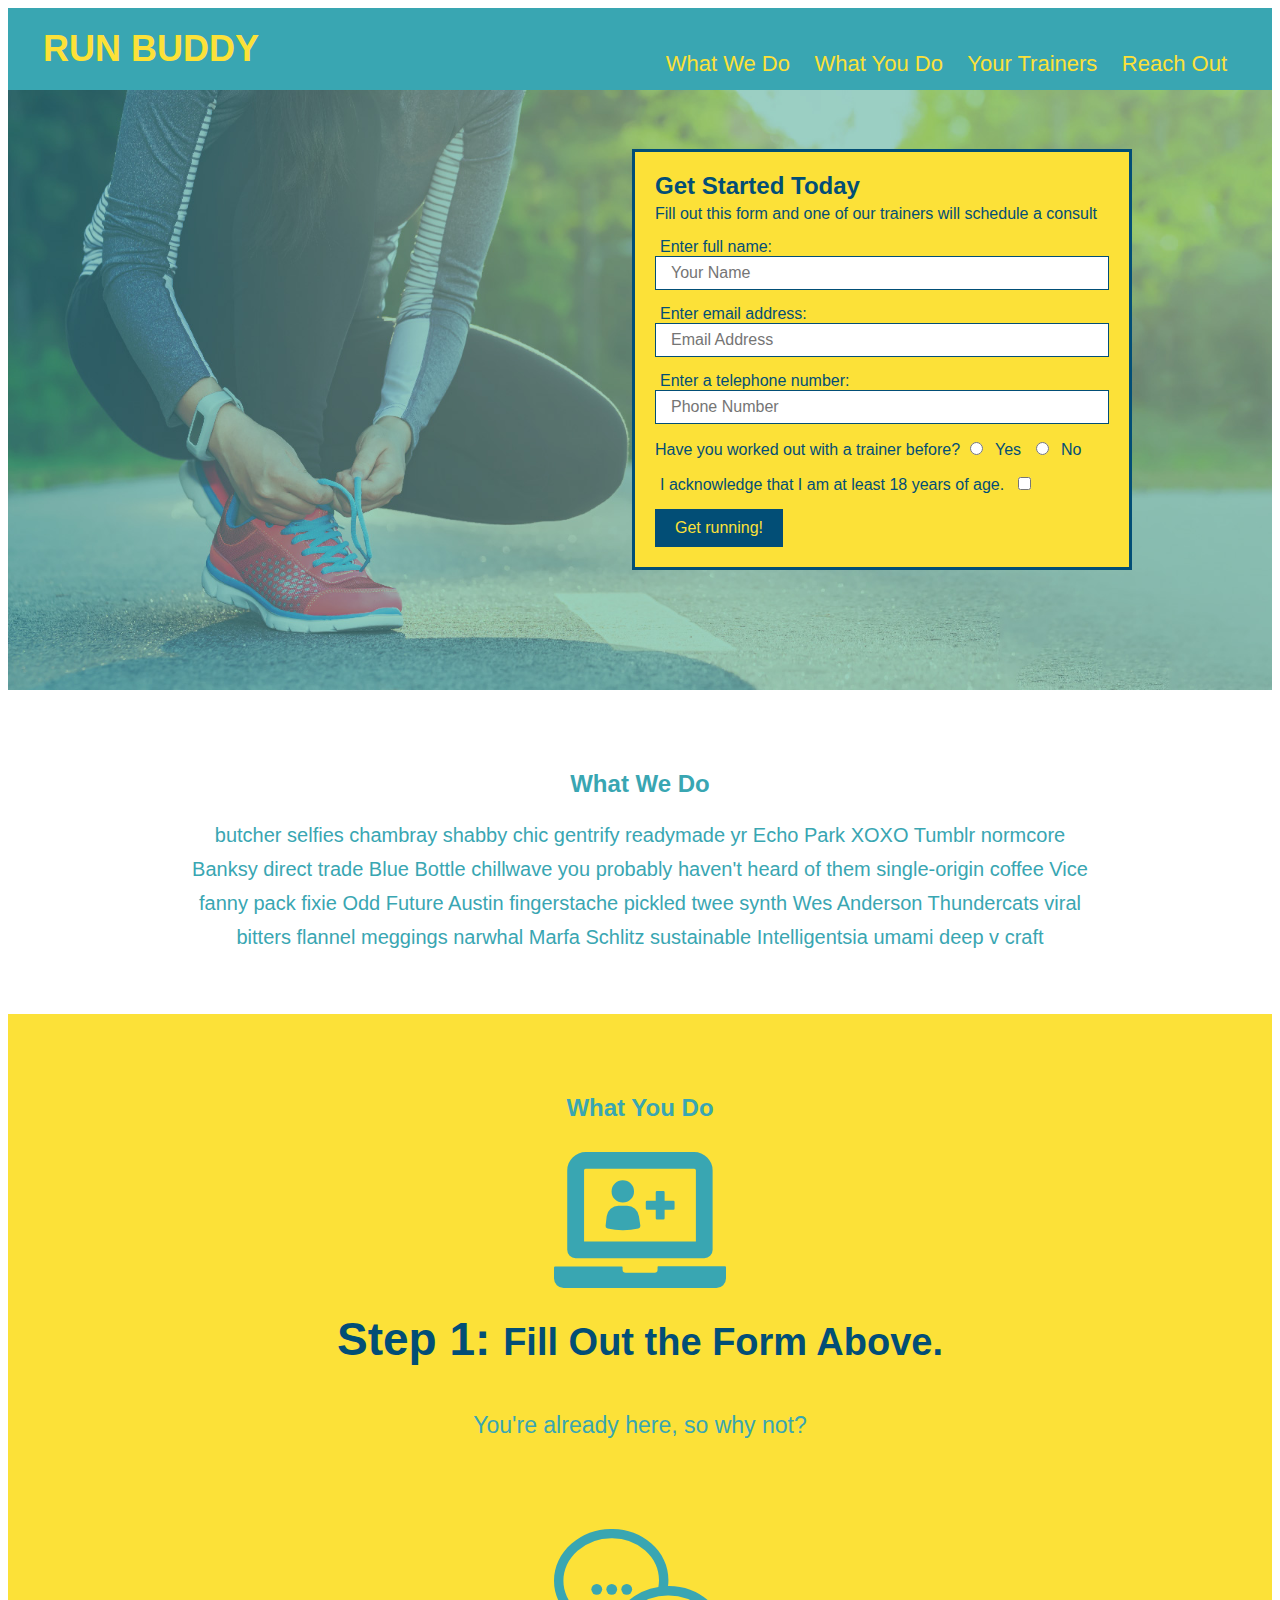
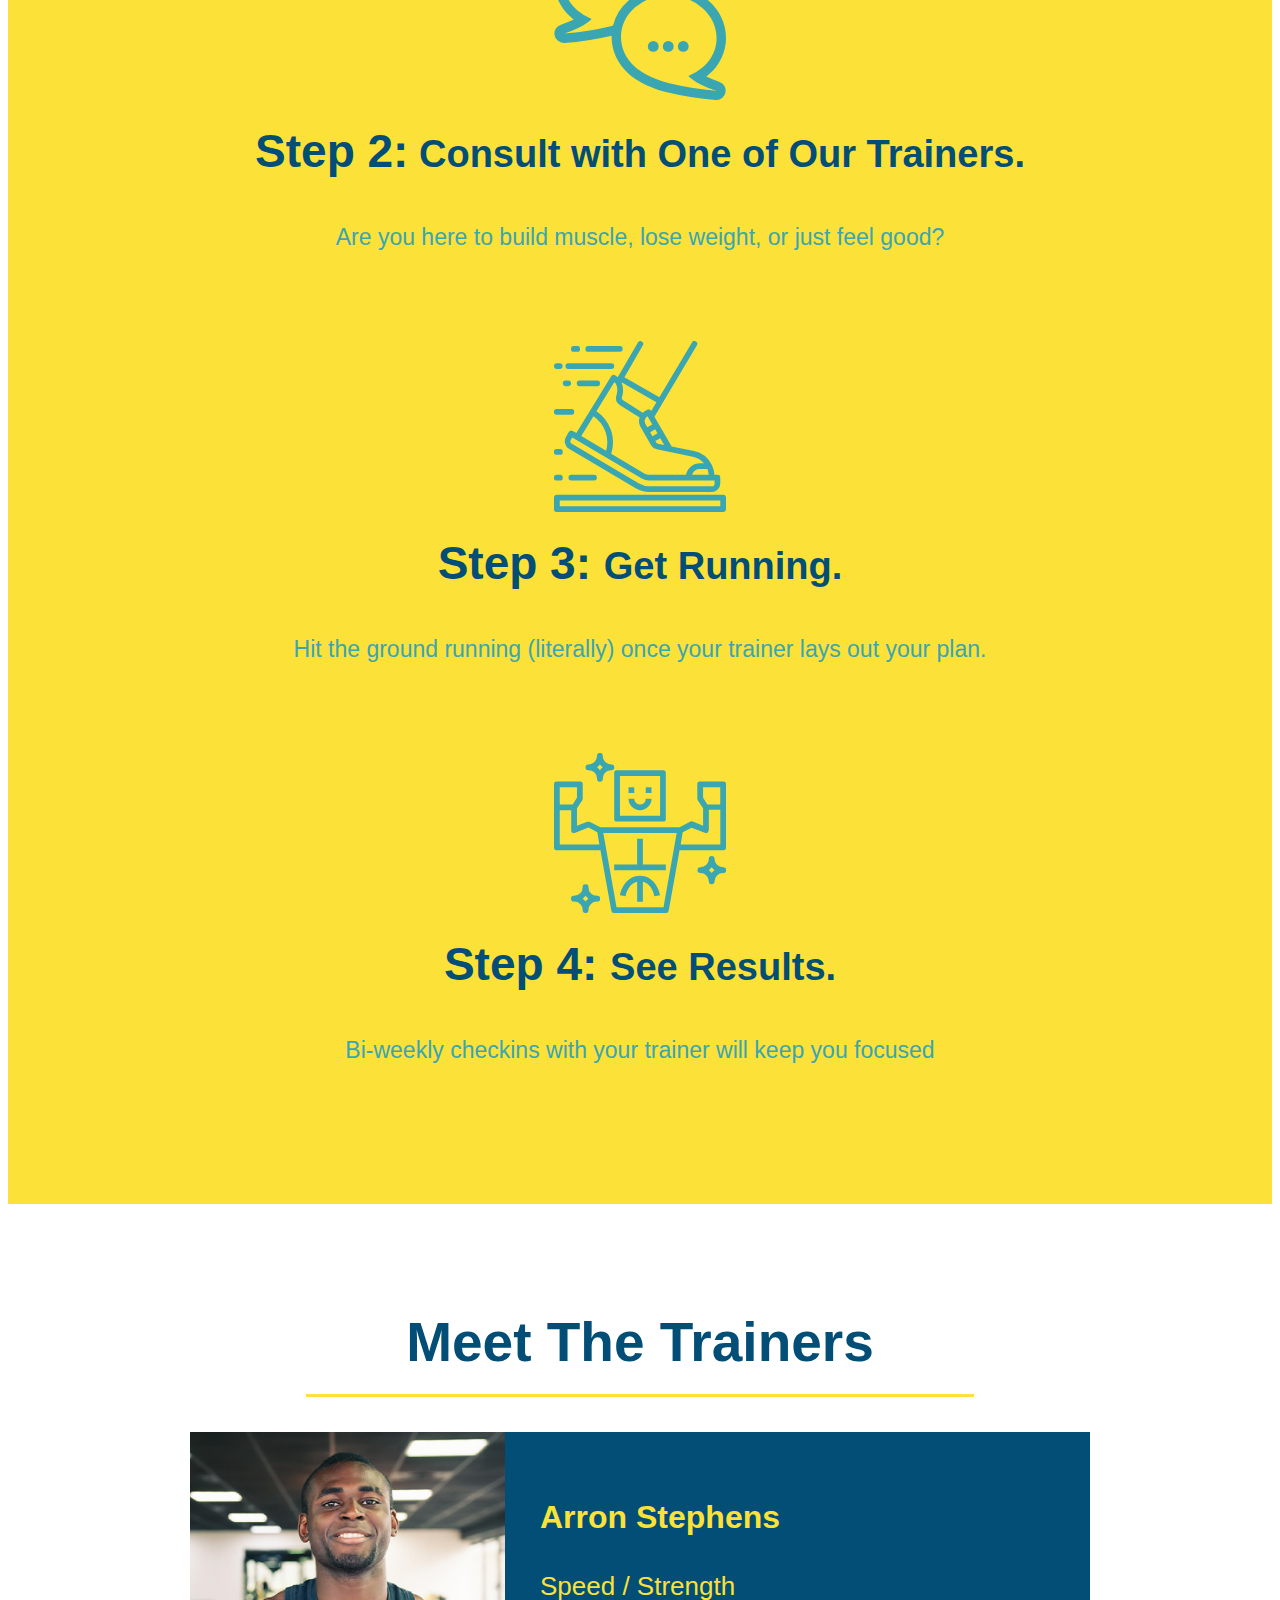
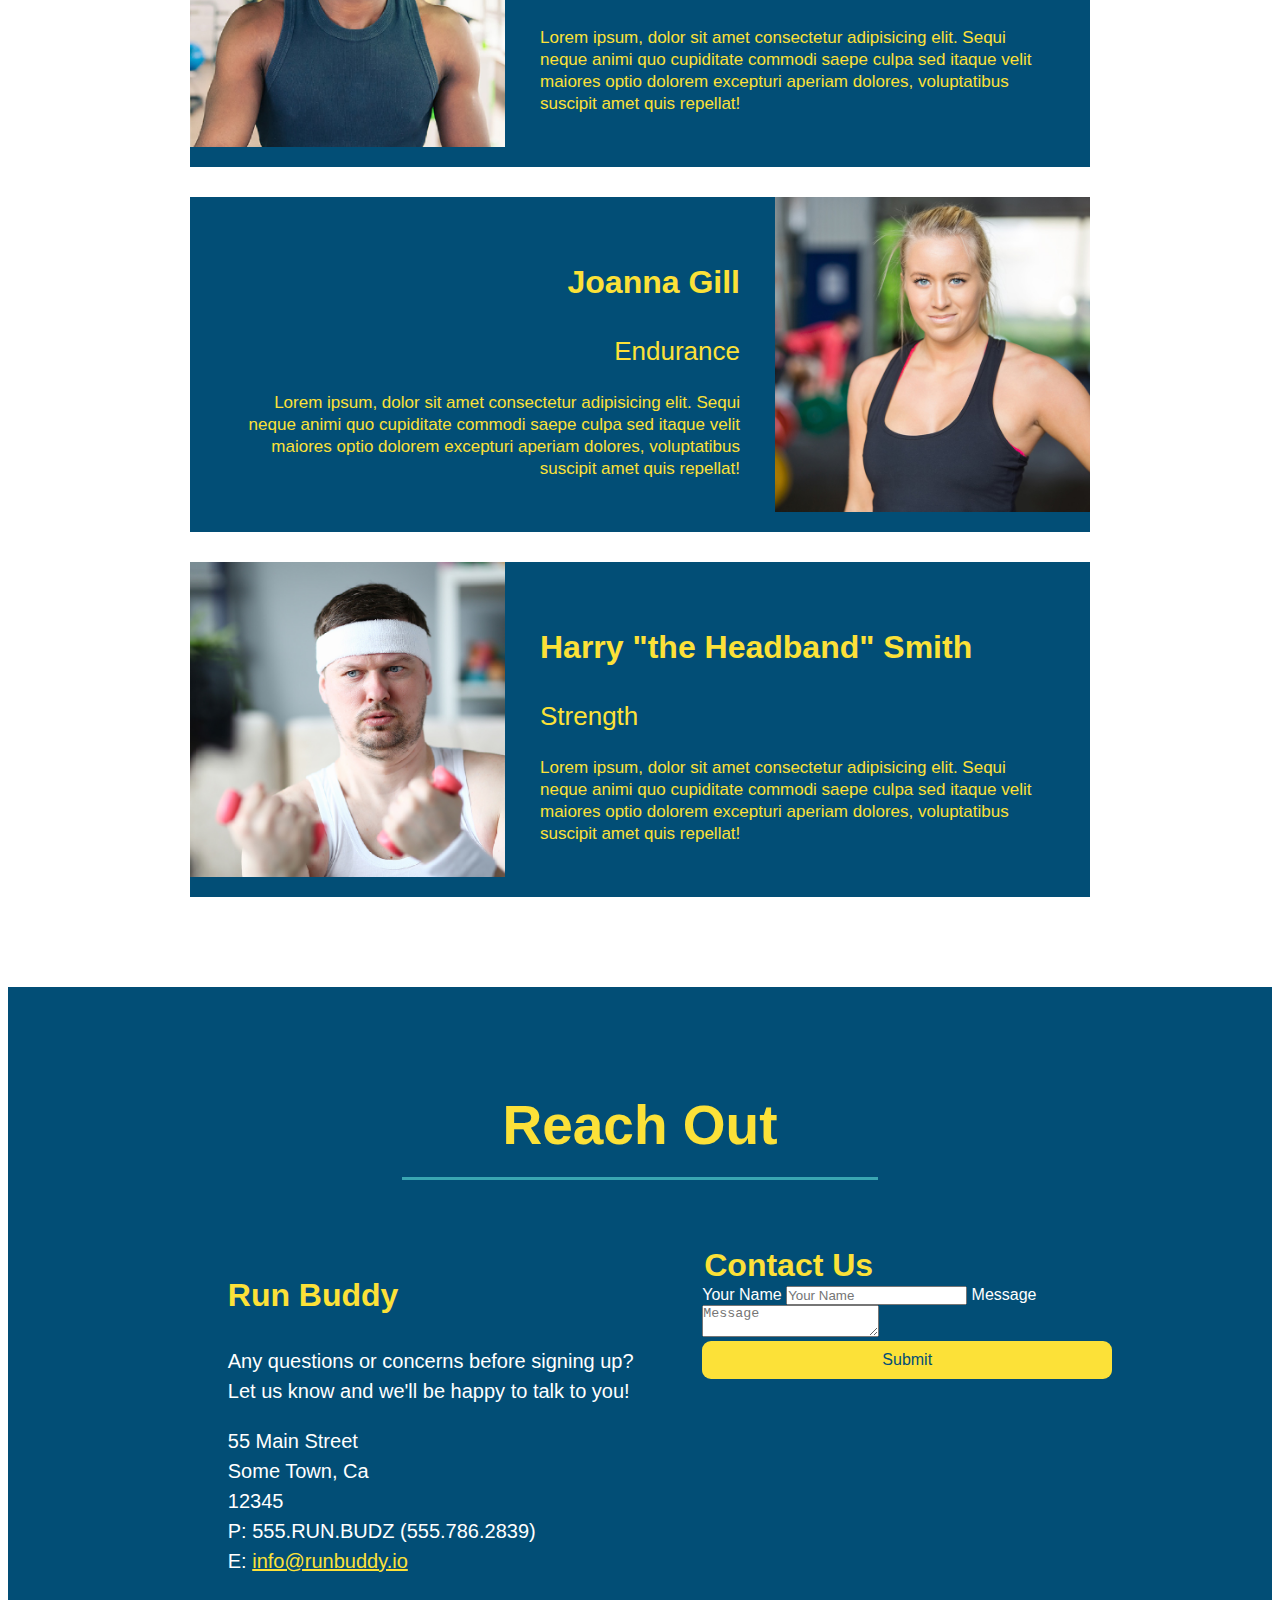
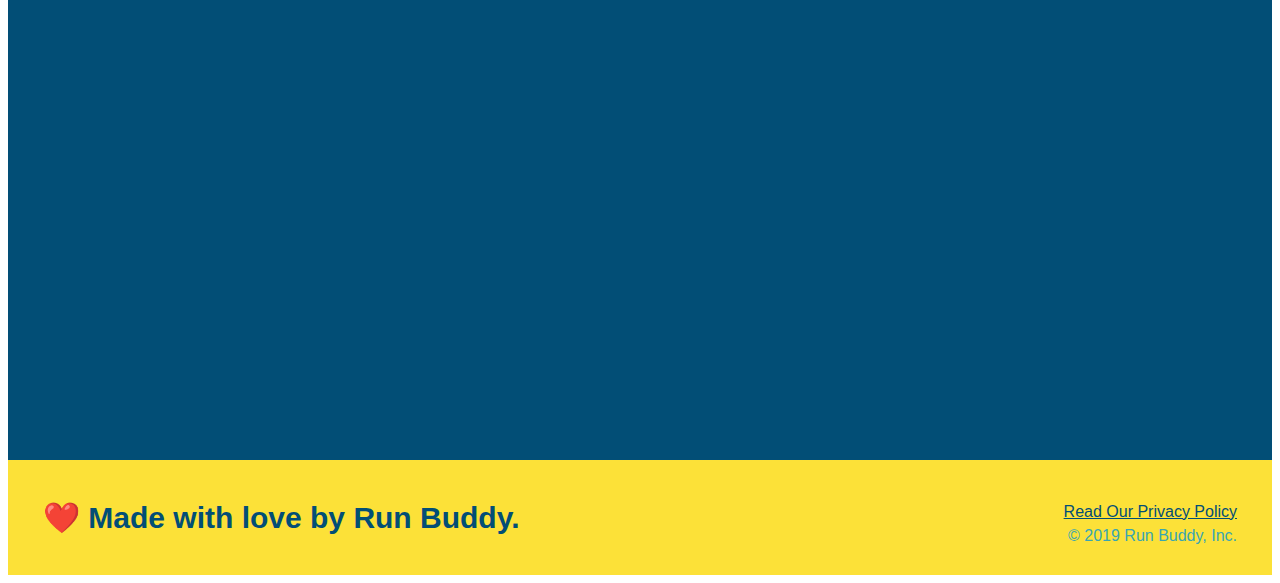
==== commit 736f903d: "add contact form" ====
--- a/index.html
+++ b/index.html
@@ -10,7 +10,7 @@
     <body>
 <header>
     <h1> 
-        <a href="/">RUN BUDDY</a>
+        <a href="#run-buddy">RUN BUDDY</a>
     </h1>
     <nav>
         <ul>
@@ -150,11 +150,7 @@
   <section id="reach-out" class="contact">
     <h2 class="section-title secondary-border">Reach Out</h2>
     <div class="contact-info">
-      <iframe src="https://www.google.com/maps/embed?pb=!1m18!1m12!1m3!1d2767.0466568871047!2d-122.9494895841655!3d46.09004739948466!2m3!1f0!2f0!3f0!3m2!1i1024!2i768!4f13.1!3m3!1m2!1s0x54946bdba9df03b9%3A0x6bb9f48d27ad68d5!2s30111%20Maple%20Dr%2C%20Rainier%2C%20OR%2097048!5e0!3m2!1sen!2sus!4v1643127453511!5m2!1sen!2sus" width="" height="" style="border:0;" allowfullscreen="0" loading="lazy"></iframe>
-  
-    
-  
-  <div>
+    <div>
     <h3>Run Buddy</h3>
     <p>
       Any questions or concerns before signing up?
@@ -169,13 +165,30 @@
       E: <a href="mailto:info@runbuddy.io">info@runbuddy.io</a>
     </address>
   </div>
+  <div class="contact-form">
+    <h3>Contact Us</h3>
+    <form>
+       <label for="contact-name">Your Name</label>
+       <input type="text" id="contact-name" placeholder="Your Name" />
+  
+       <label for="contact-message">Message</label>
+       <textarea id="contact-message" placeholder="Message"></textarea>
+  
+       <button type="submit">Submit</button>
+      </form>
+  </div>
+      <iframe src="https://www.google.com/maps/embed?pb=!1m18!1m12!1m3!1d2767.0466568871047!2d-122.9494895841655!3d46.09004739948466!2m3!1f0!2f0!3f0!3m2!1i1024!2i768!4f13.1!3m3!1m2!1s0x54946bdba9df03b9%3A0x6bb9f48d27ad68d5!2s30111%20Maple%20Dr%2C%20Rainier%2C%20OR%2097048!5e0!3m2!1sen!2sus!4v1643127453511!5m2!1sen!2sus" width="" height="" style="border:0;" allowfullscreen="0" loading="lazy"></iframe>
+  
+    
+  
+  
   </section>
   
         <!-- footer -->
   <footer>
     <h2>❤️ Made with love by Run Buddy.</h2>
     <div>
-        <a href="#">Read Our Privacy Policy</a><br />
+        <a href="./privacy-policy.html">Read Our Privacy Policy</a><br />
         &copy; 2019 Run Buddy, Inc.
       </div>
   </footer>
--- a/assets/style.css
+++ b/assets/style.css
@@ -236,4 +236,46 @@
           
           .contact-info a {
             color: #fce138;
-          }+          }
+         .contact-input {
+            border-radius: 9px;
+            opacity: 0.8; 
+            display: block;
+            height: 30px;
+            font-size: 16px;
+            text-align: justify;
+            text-indent: 5px;
+            color: #024e76;
+            width: 100%;
+            margin-bottom: 15px;
+         }
+         .contact-form button{
+            background-color: #fce138;
+            color: #024e76;
+            border: none;
+            border-radius: 9px;
+            padding: 10px 20px;
+            font-size: 16px;
+            width: 100%;
+         }
+         .contact-form h3 {
+             margin: 2px;
+            
+         }
+         .contact-message {
+            border-radius: 9px;
+            opacity: 0.8; 
+            display: block;
+            height: 50px;
+            font-size: 16px;
+            text-align: left top;
+            text-indent: 5px;
+            overflow-wrap: break-word;
+            color: #024e76;
+            width: 100%;
+            margin-bottom: 15px;
+        }
+         .contact-message h3 {
+            margin: 2px;
+         }
+       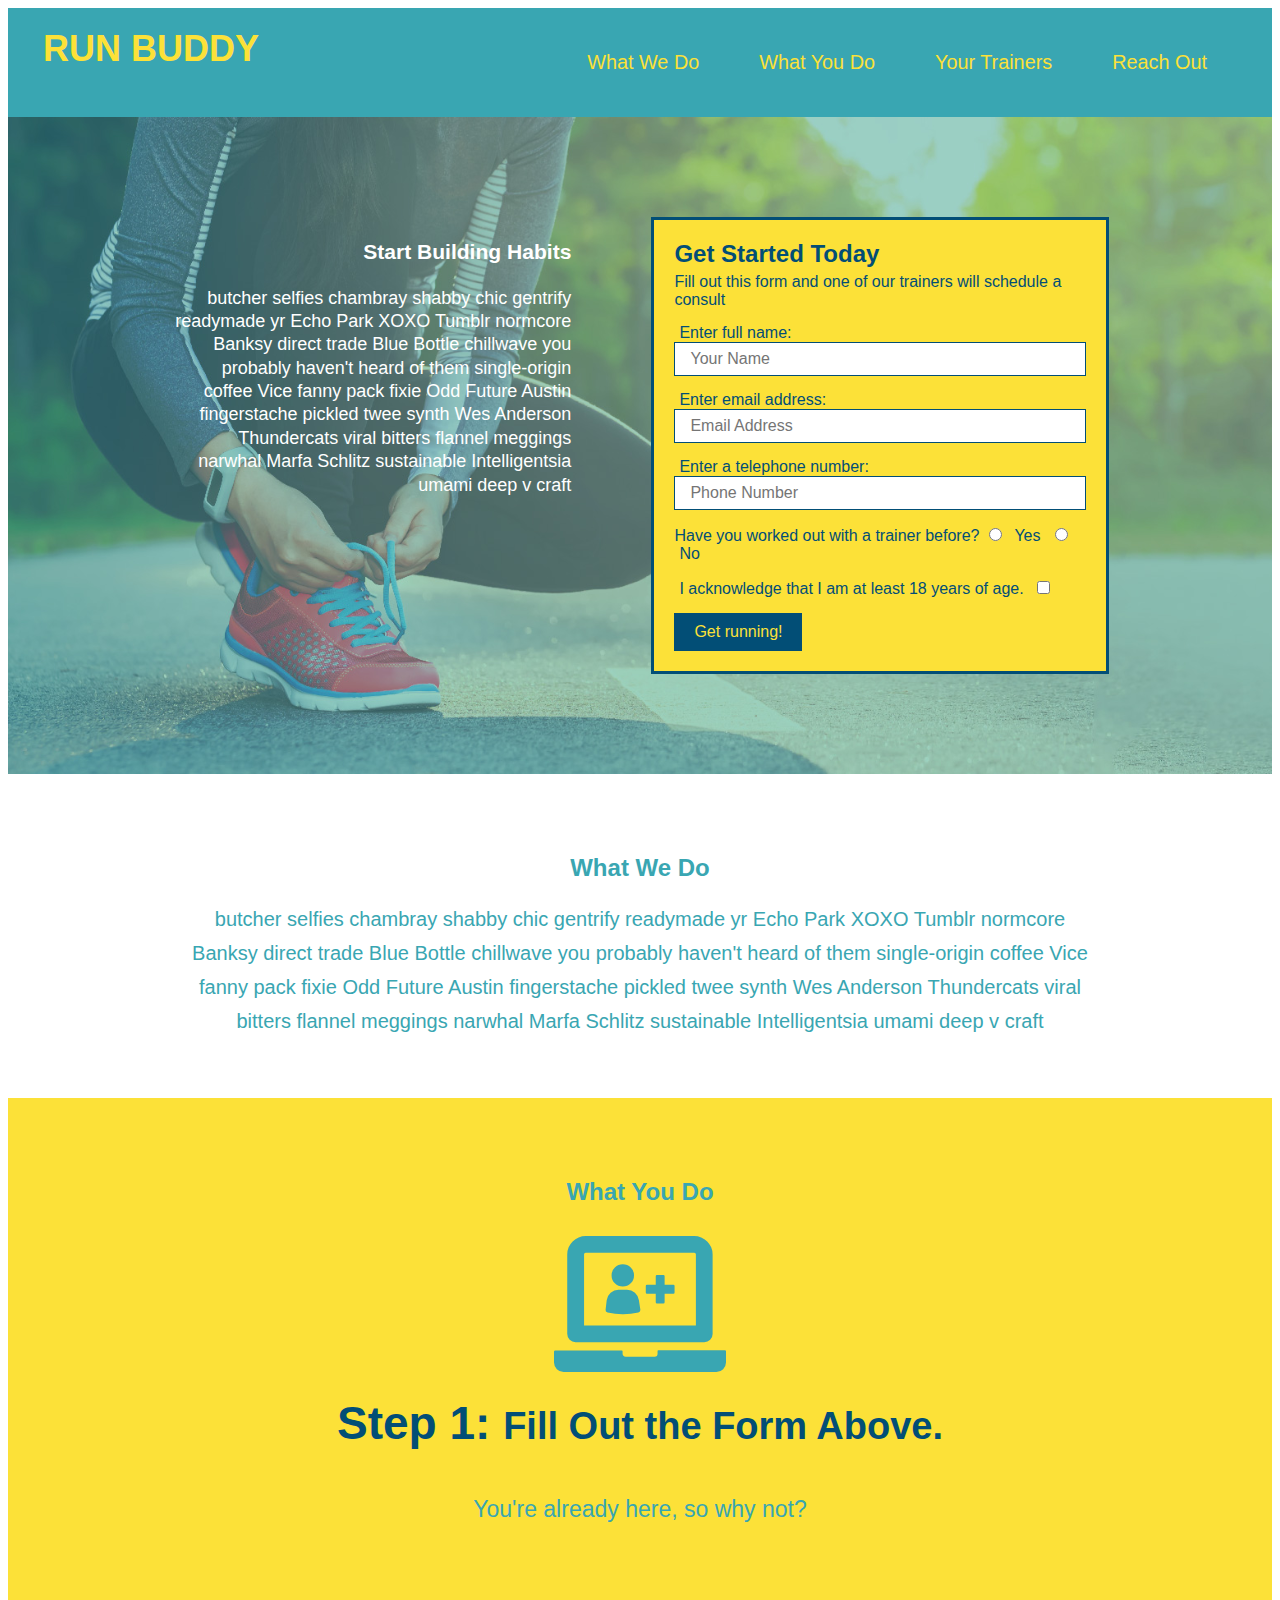
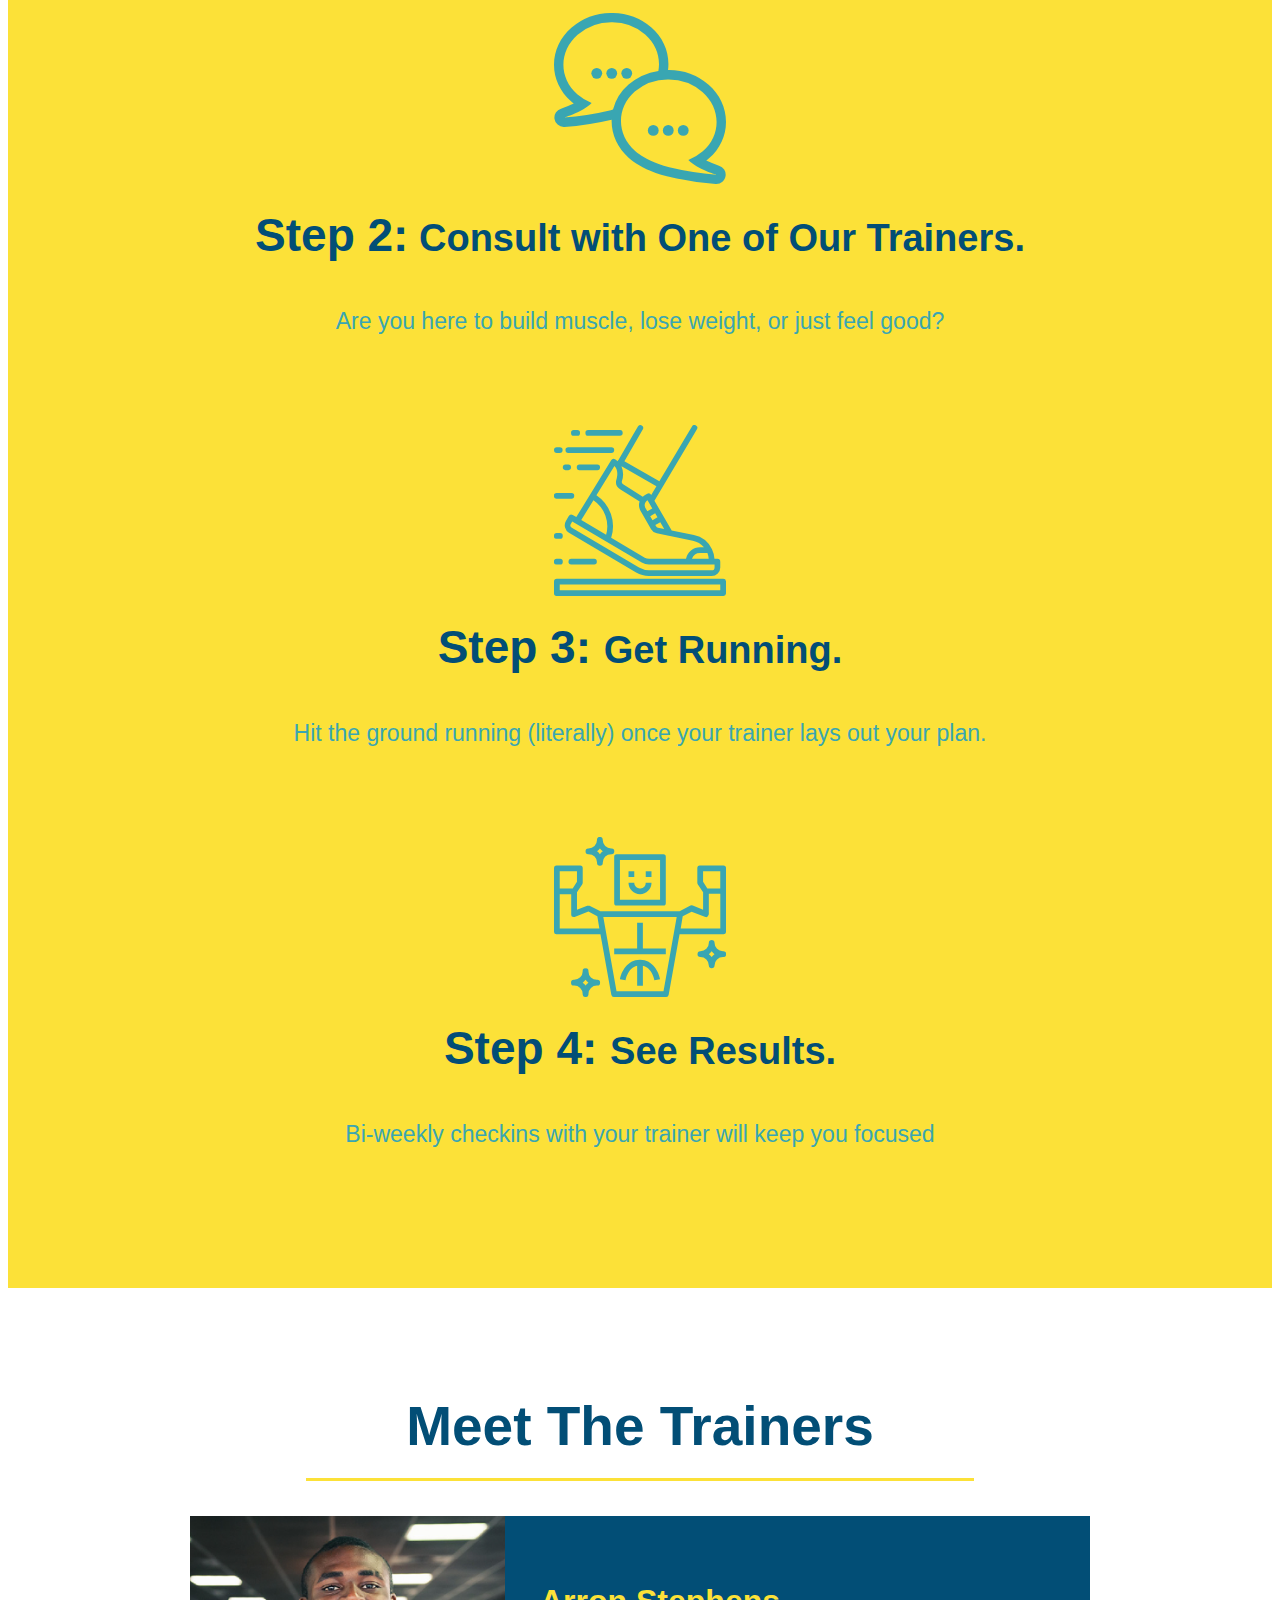
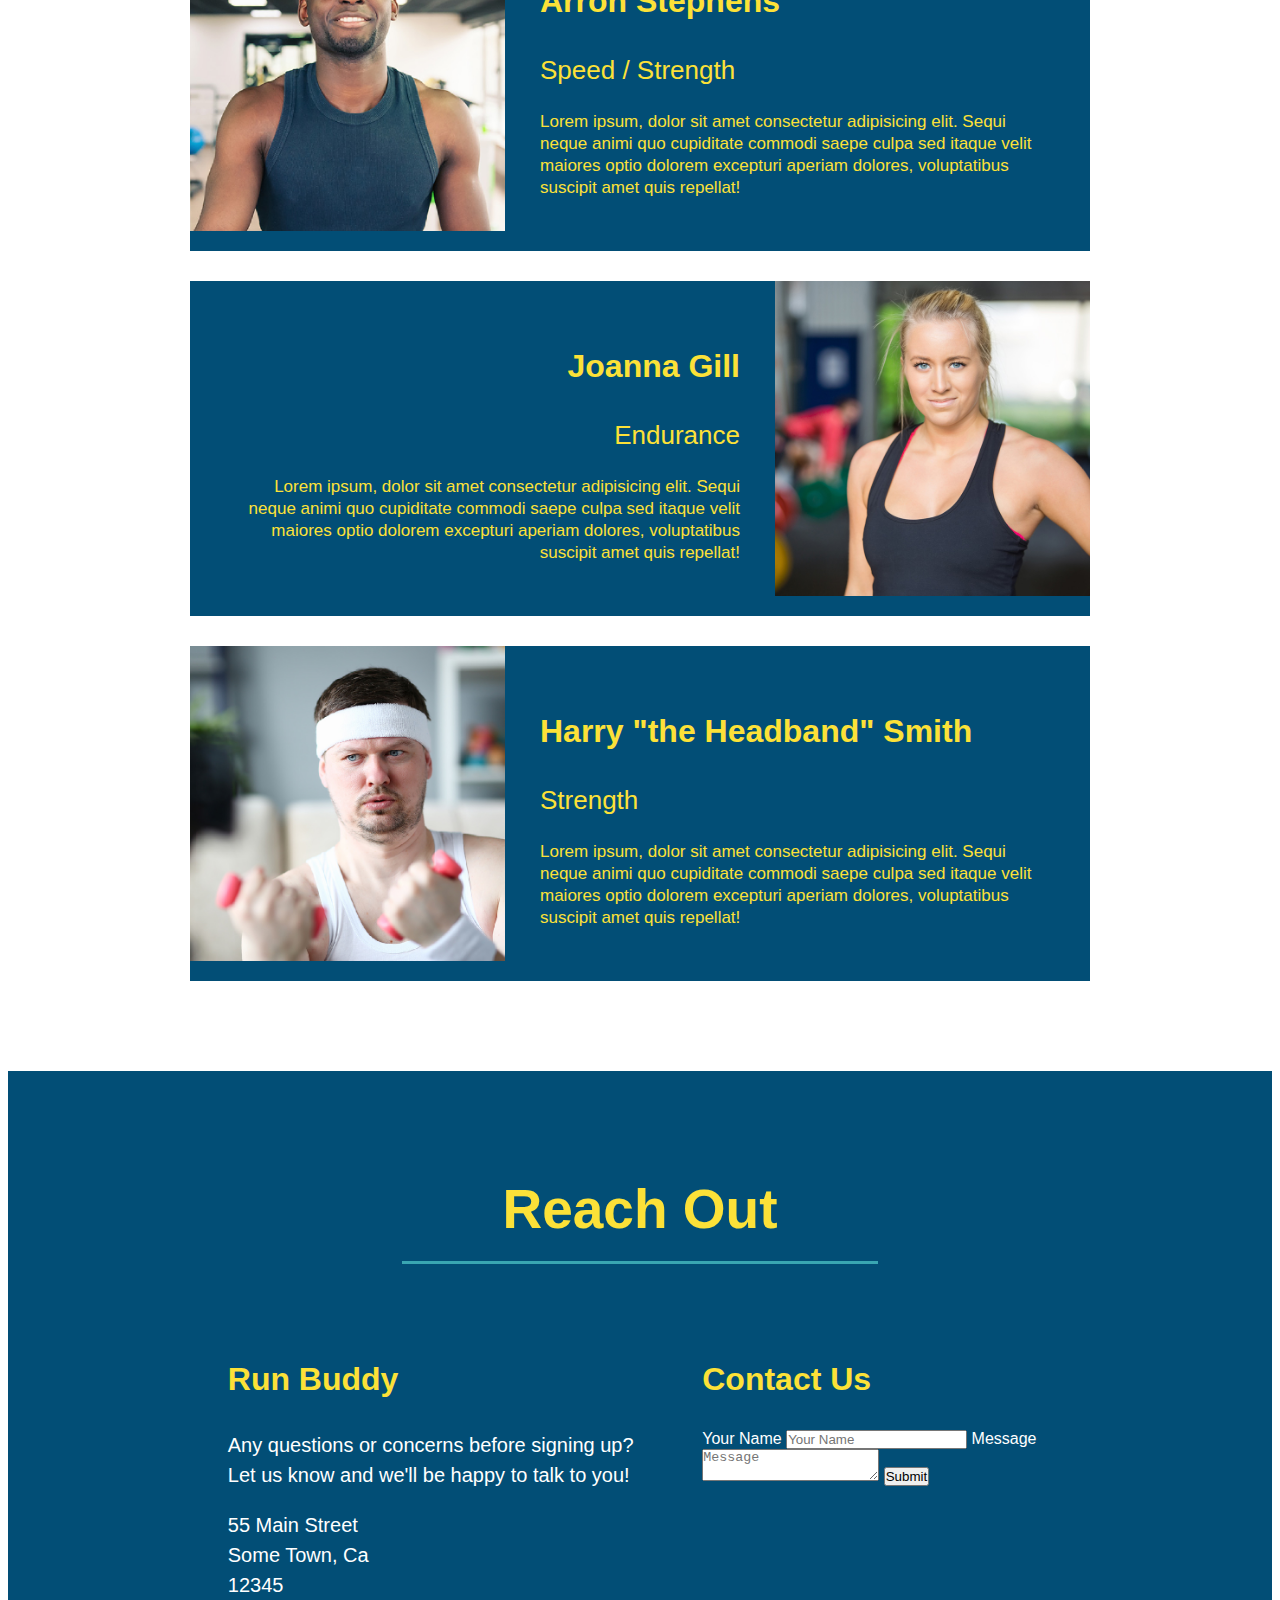
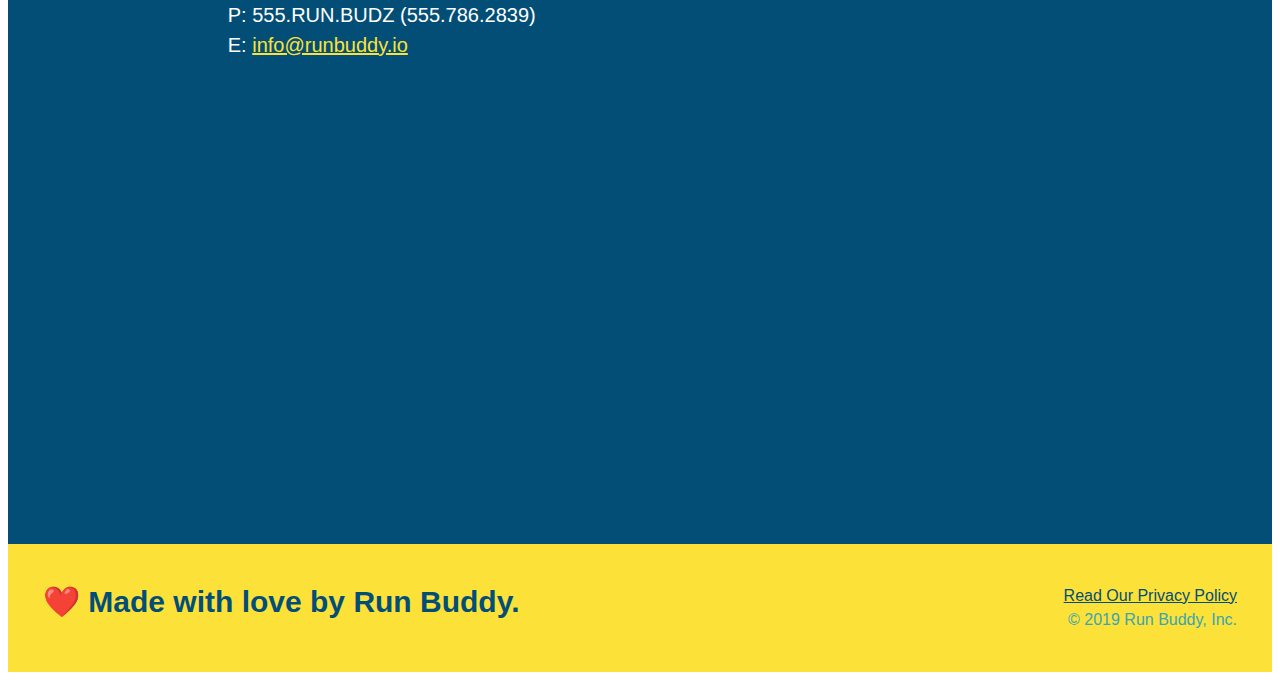
==== commit f8a0b90a: "add flexbox to header" ====
--- a/index.html
+++ b/index.html
@@ -33,6 +33,10 @@
   
         <!-- hero -->
   <section class="hero">
+    <div class="hero-cta">
+      <h3>Start Building Habits</h3>
+      <p>butcher selfies chambray shabby chic gentrify readymade yr Echo Park XOXO Tumblr normcore Banksy direct trade Blue Bottle chillwave you probably haven't heard of them single-origin coffee Vice fanny pack fixie Odd Future Austin fingerstache pickled twee synth Wes Anderson Thundercats viral bitters flannel meggings narwhal Marfa Schlitz sustainable Intelligentsia umami deep v craft</p>
+    </div>
       <div class="hero-form">
           <h3>Get Started Today</h3>
           <p>Fill out this form and one of our trainers will schedule a consult</p>
--- a/assets/style.css
+++ b/assets/style.css
@@ -12,44 +12,54 @@
   header {
       padding: 20px 35px;
       background-color: #39a6b2;
+      display: flex;
+      justify-content: space-between;
+      flex-wrap: wrap;
   }
   header h1 {
       font-weight: bold;
       font-size: 36px;
       color: #fce138;
       margin: 0;
-      display: inline;
+    
   }
   header a {
       text-decoration: none;
       color: #fce138;
   }
   header nav{
-      float: right;
+      
       margin: 7px 0;
   }
-  header nav ul li {
-      display: inline;
+  header nav ul {
+    display: flex;
+    flex-wrap: wrap;
+    justify-content: space-between;
+    align-items: center;
+    list-style: none;
   }
   header nav ul li a {
-      margin: 0 10px;
+      margin: 0 30px;
       font-weight: lighter;
-      font-size: 22px;
+      font-size: 1.55vw;
   }
   /*footer style*/
   footer {
       background: #fce138;
       width: 100%;
       padding: 40px 35px;
+      display: flex;
+      justify-content: space-between;
+      flex-wrap: wrap;
   }
   footer h2 {
-      display: inline;
+      
       color: #024e76;
       font-size: 30px;
       margin: 0;
   }
   footer div {
-   float: right;
+ 
    line-height: 1.5;
    text-align: right;
   }
@@ -80,21 +90,22 @@
     /*style hero*/
   .hero {
       background-image: url("./images/hero-bg.jpg");
-      height: 600px;
+     
       background-size: cover;
       background-position: center left;
-      position: relative;
+      display: flex;
+      justify-content: center;
+      flex-wrap: wrap;
+     
   }
   .hero-form {
 
     background-color: #fce138;
     padding: 20px;
-    width: 500px;
     color: #024e76;
     border: solid 3px #024e76;
-    position: absolute;
-    bottom: 120px;
-    right: 140px;
+    width: 40%;
+    margin: 3.5%;
   }  
   .hero-form h3 {
    font-size: 24px;
@@ -121,6 +132,19 @@
       border: none;
       padding: 10px 20px;
       font-size: 16px;
+  }
+  .hero-cta {
+    width: 35%;
+    text-align: right;
+    margin: 3.5%;
+    color: #fff;
+    font-size: 18px;
+    line-height: 1.3;
+  }
+  .hero-cta h2 {
+    font-style: italic;
+    font-size: 55px;
+    color: #fce138;
   }
         /* intro style */
     .intro {
@@ -237,45 +261,4 @@
           .contact-info a {
             color: #fce138;
           }
-         .contact-input {
-            border-radius: 9px;
-            opacity: 0.8; 
-            display: block;
-            height: 30px;
-            font-size: 16px;
-            text-align: justify;
-            text-indent: 5px;
-            color: #024e76;
-            width: 100%;
-            margin-bottom: 15px;
-         }
-         .contact-form button{
-            background-color: #fce138;
-            color: #024e76;
-            border: none;
-            border-radius: 9px;
-            padding: 10px 20px;
-            font-size: 16px;
-            width: 100%;
-         }
-         .contact-form h3 {
-             margin: 2px;
-            
-         }
-         .contact-message {
-            border-radius: 9px;
-            opacity: 0.8; 
-            display: block;
-            height: 50px;
-            font-size: 16px;
-            text-align: left top;
-            text-indent: 5px;
-            overflow-wrap: break-word;
-            color: #024e76;
-            width: 100%;
-            margin-bottom: 15px;
-        }
-         .contact-message h3 {
-            margin: 2px;
-         }
-       +        